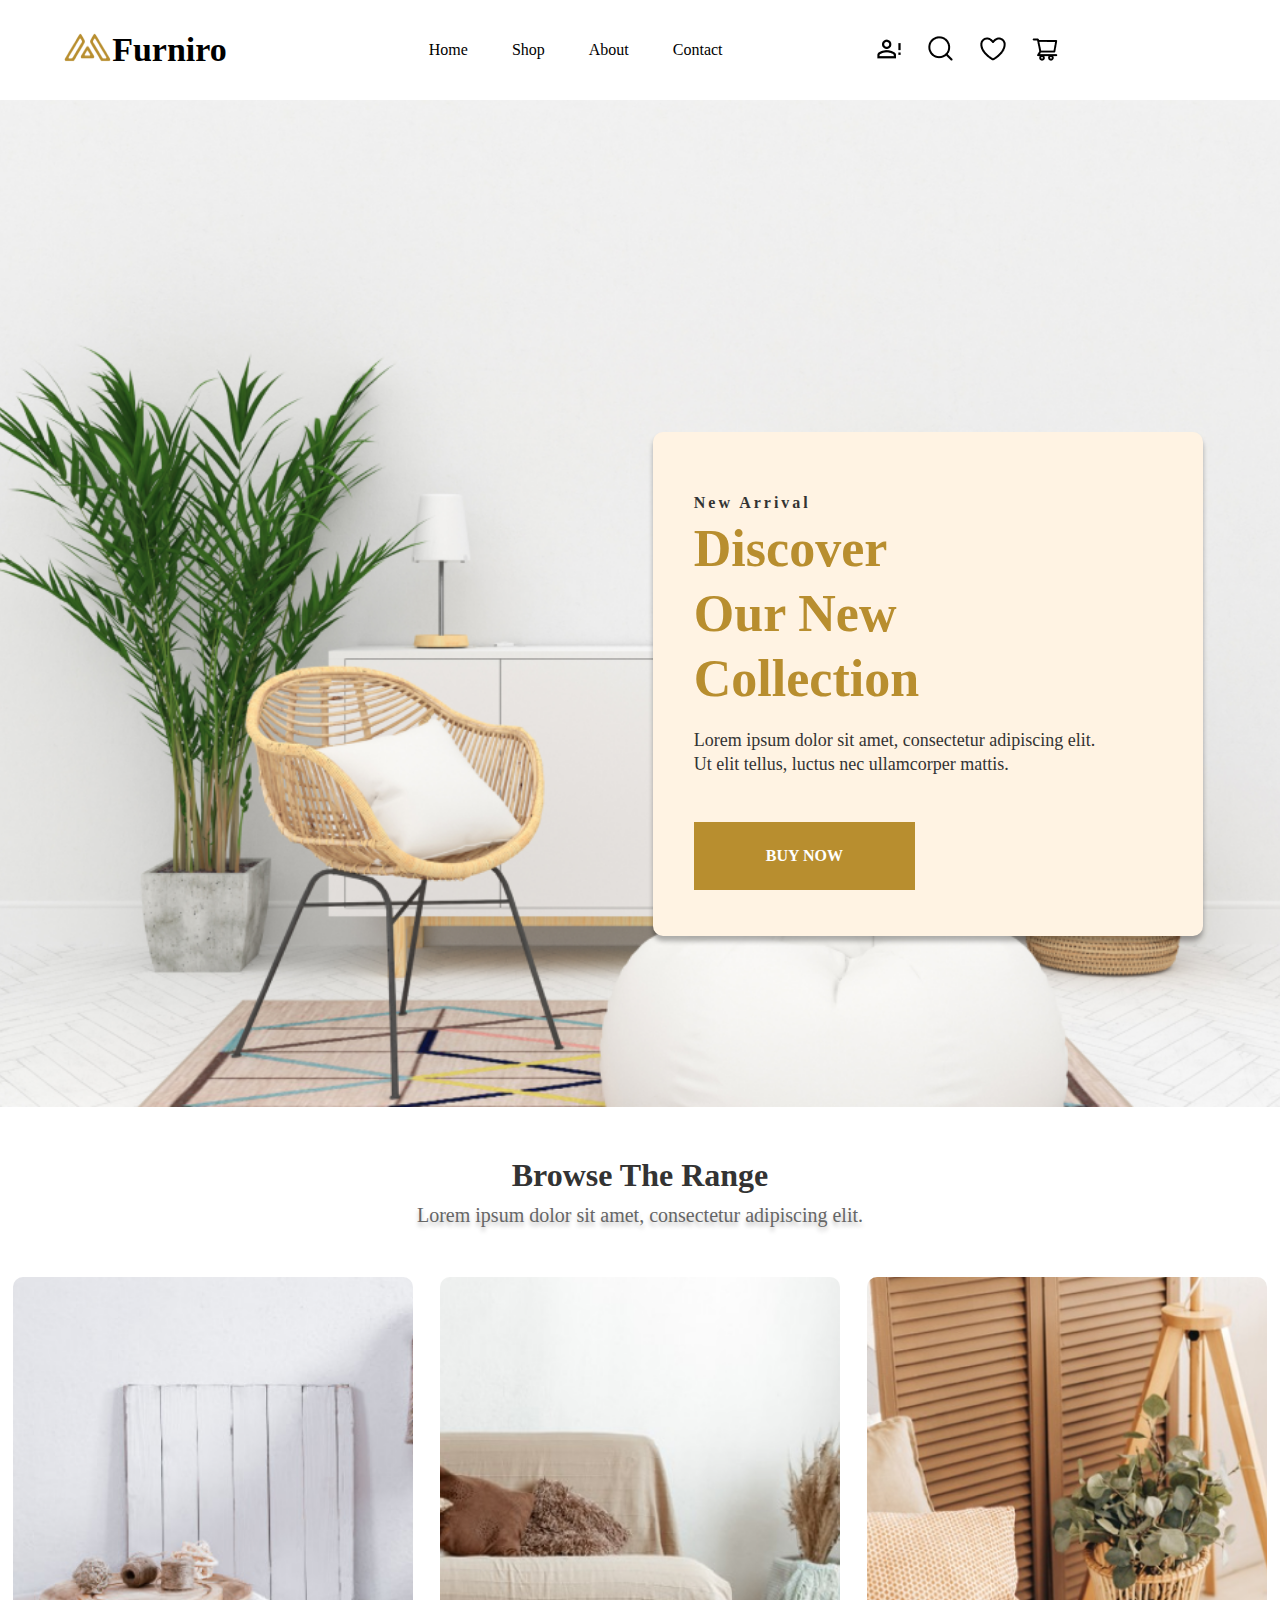
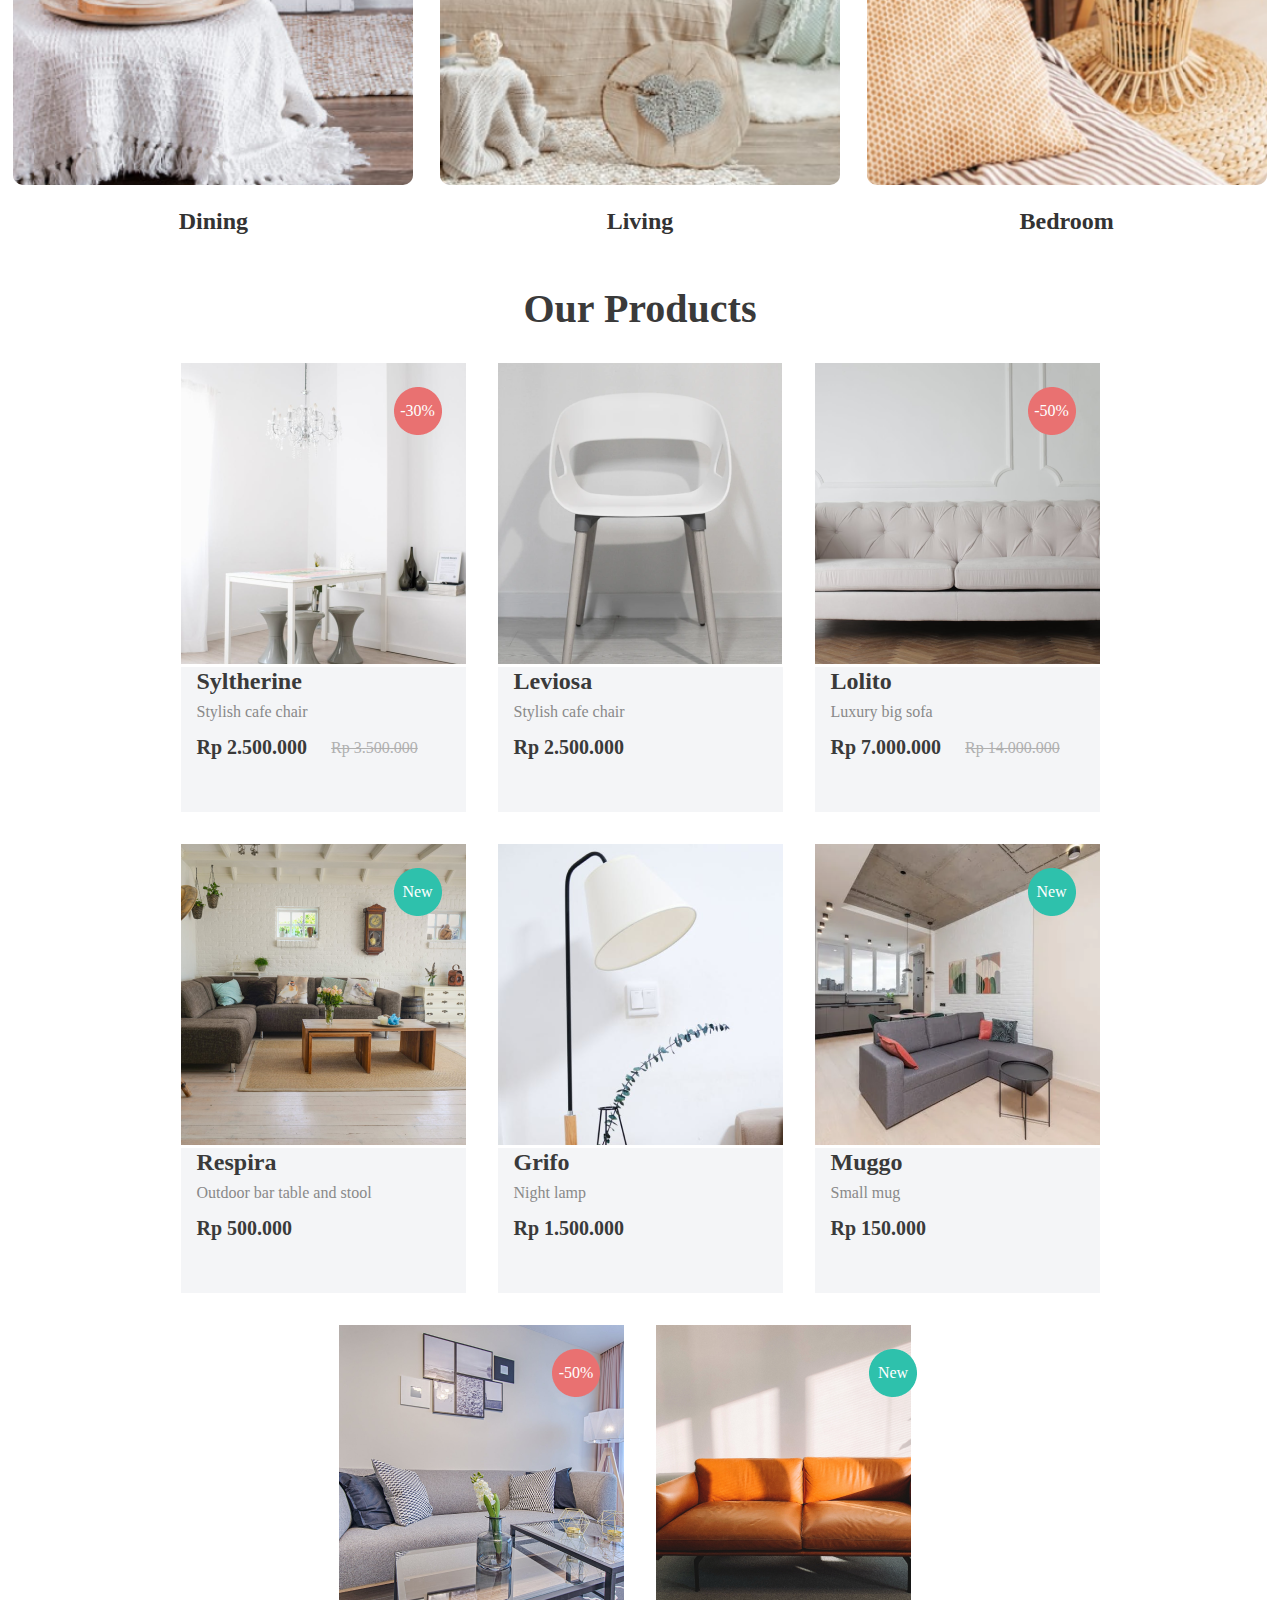
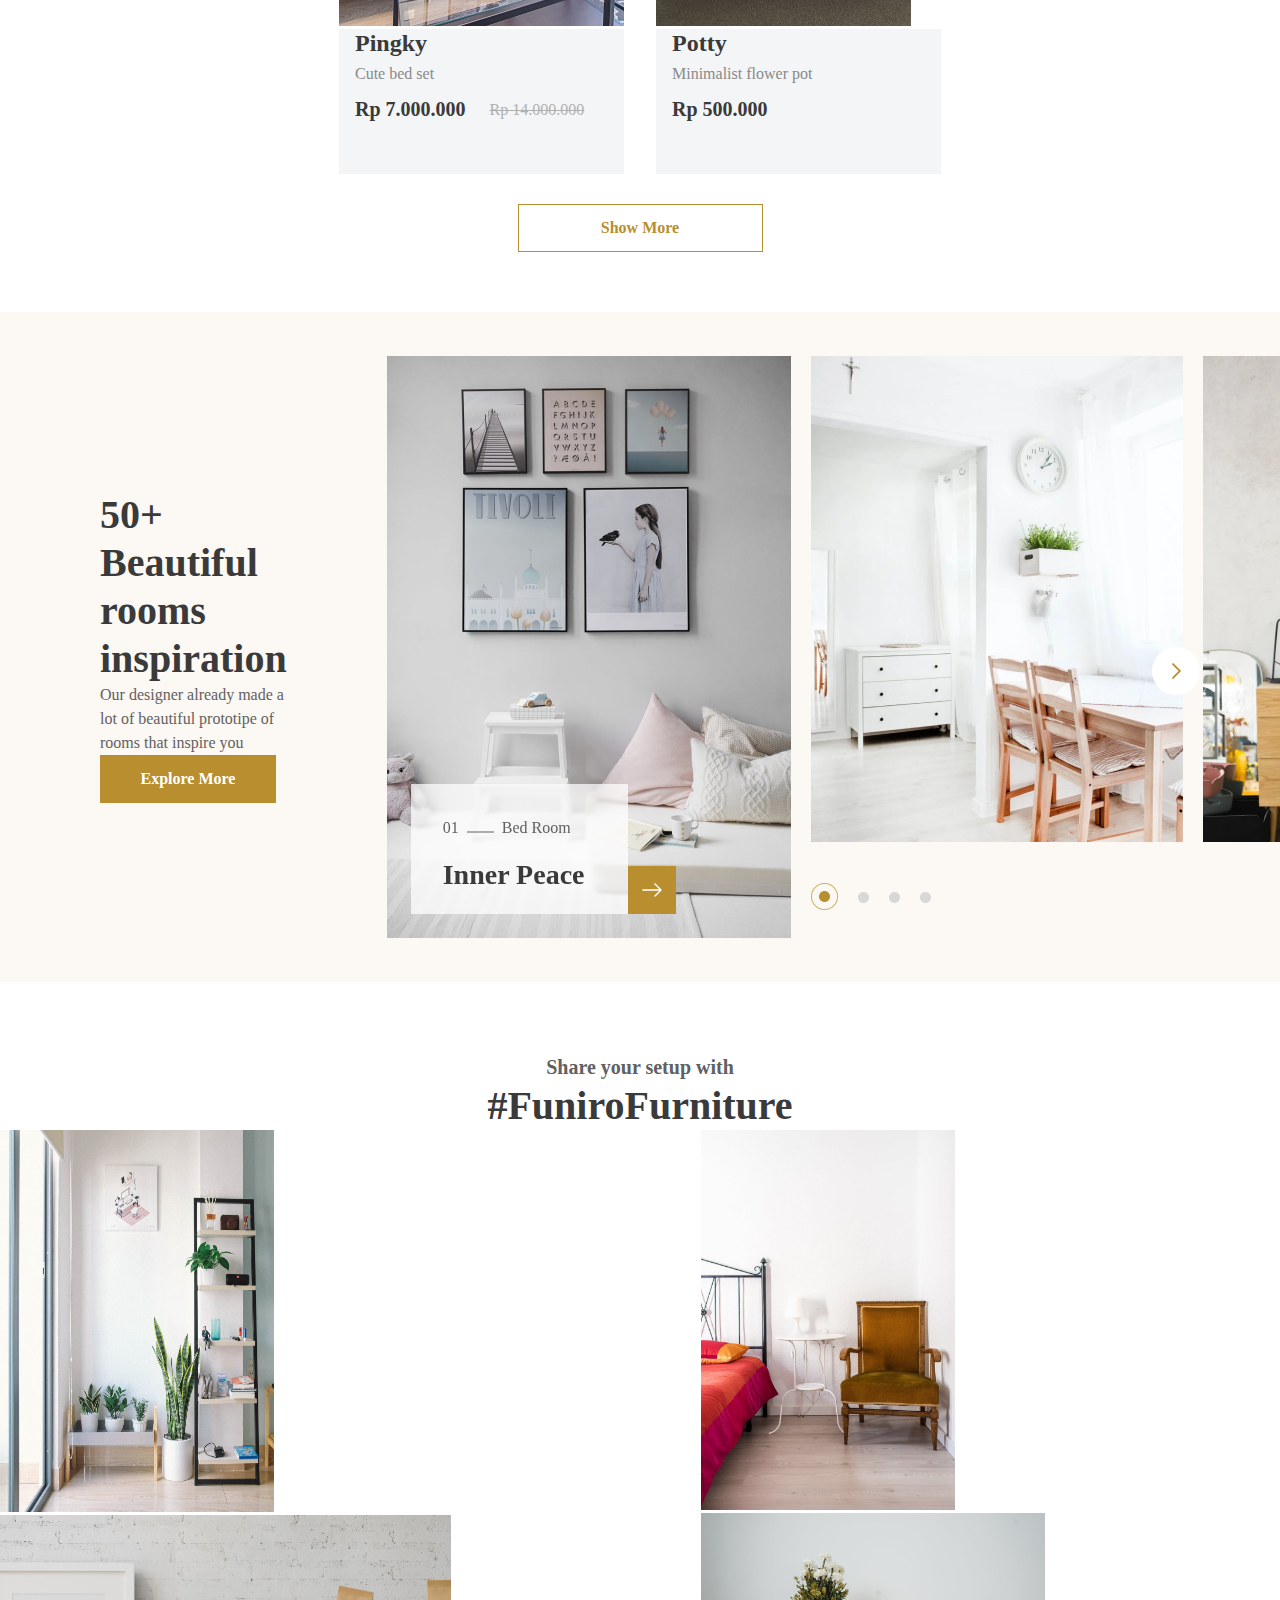
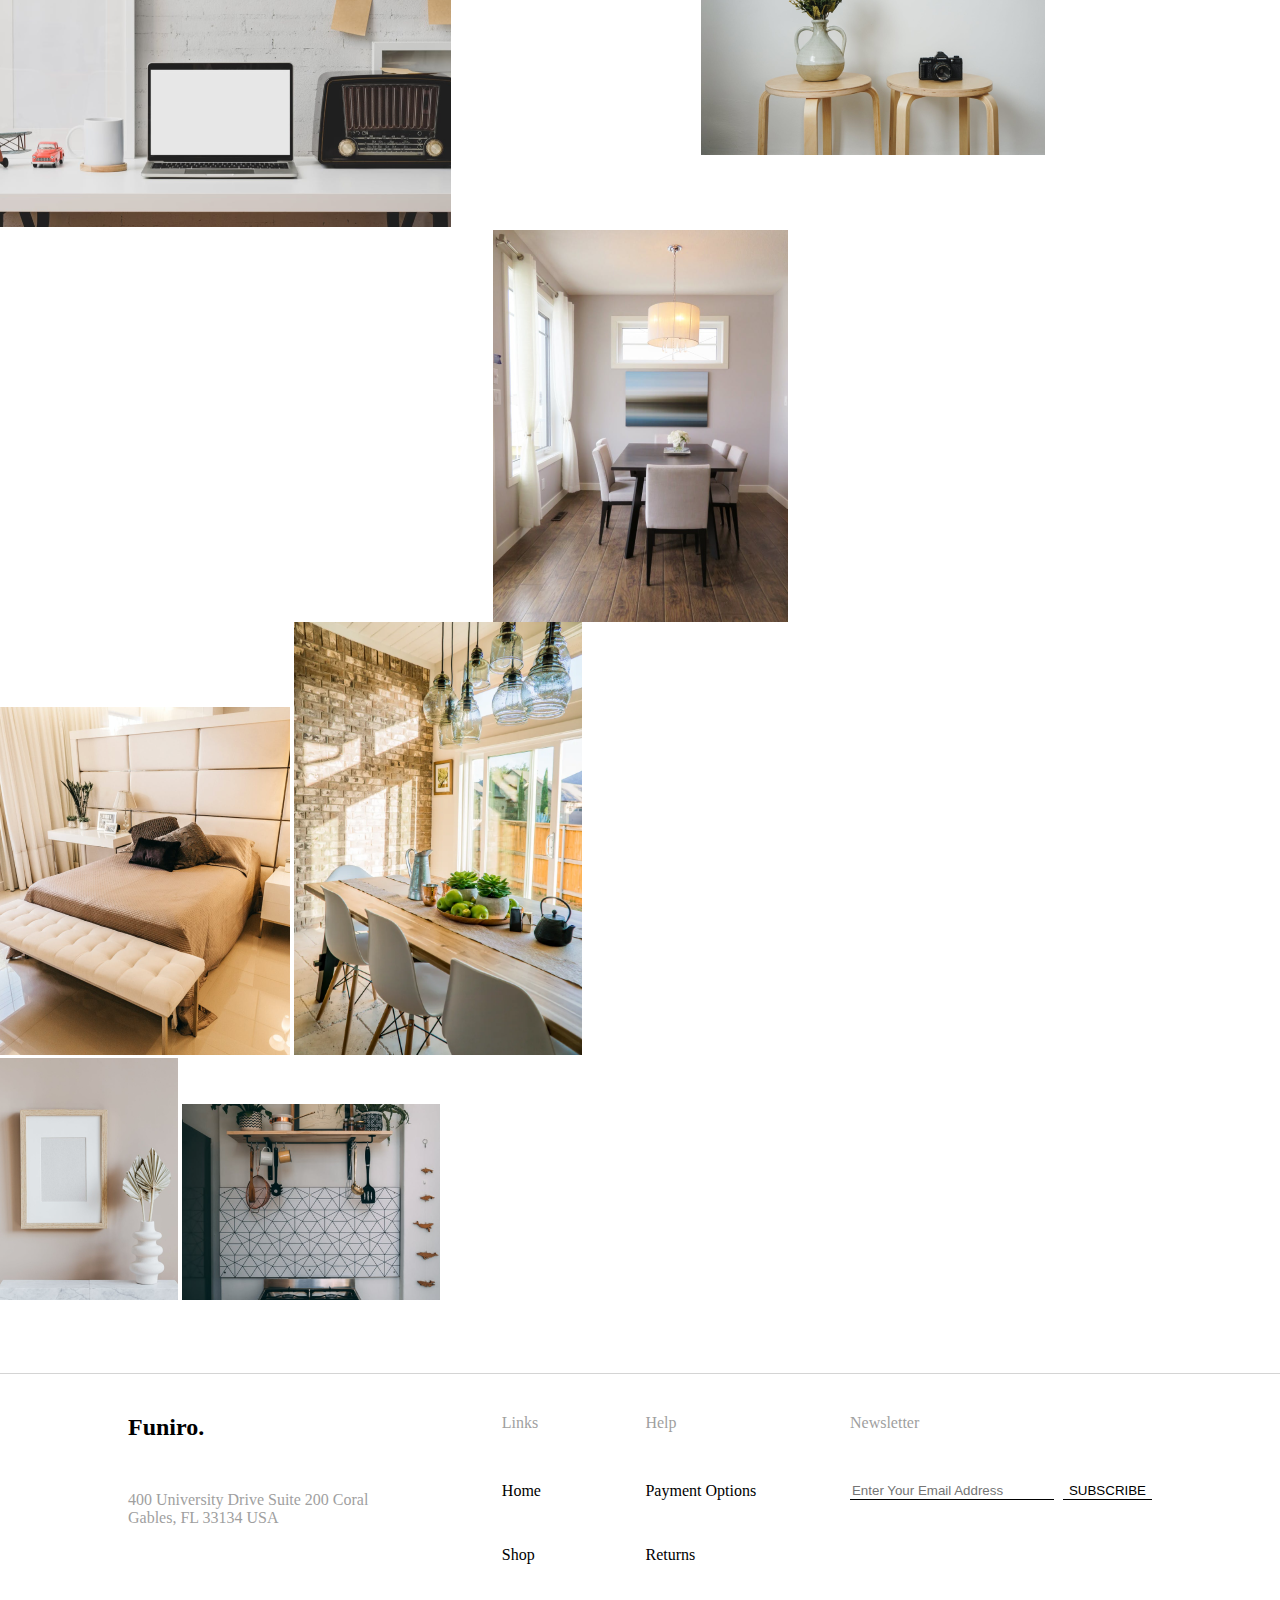
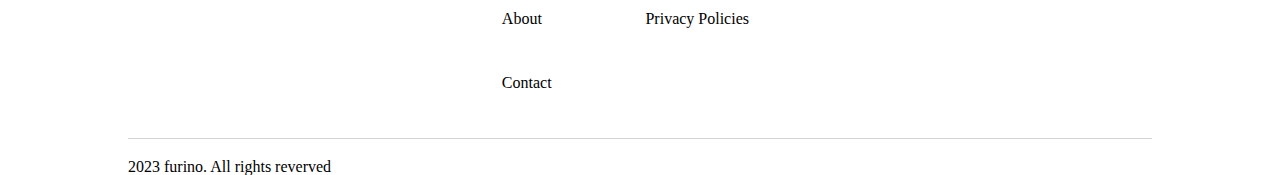
==== index.html @ 3e18e07a "first commit" ====
<!DOCTYPE html>
<html lang="en">
<head>
    <meta charset="UTF-8">
    <meta name="viewport" content="width=device-width, initial-scale=1.0">
    <link rel="stylesheet" href="reset.css">
    <link rel="stylesheet" href="styles.css">
    <title>Site</title>
</head>
<body>
    <div class="wrap body__wrpae">
        <header class="header header_size header_color">
            <div class="logo header__logo">
                <div class="logo__icon">
                    <img src="images/logo.png" alt="logo" class="logo__img">
                </div>
                <div class="logo__name">
                    Furniro
                </div>
            </div>
            <nav class="navigation header__navigation">
                <ul class="navigation__list">
                    <li class="navigation__item">
                        <a href="" class="navigation__link link_style a_link">
                            Home
                        </a>
                    </li>
                    <li class="navigation__item">
                        <a href="" class="navigation__link link_style a_link">
                            Shop
                        </a>
                    </li>
                    <li class="navigation__item">
                        <a href="" class="navigation__link link_style a_link">
                            About
                        </a>
                    </li>
                    <li class="navigation__item">
                        <a href="" class="navigation__link link_style a_link">
                            Contact
                        </a>
                    </li>
                </ul>
            </nav>
            <nav class="icons header__icons">
                <ul class="icons__list">
                    <li class="icons__item"><a href="" class="icons__link link_style">
                        <img src="images/icons_account.png" alt="" class="icons__img">
                    </a></li>
                    <li class="icons__item"><a href="" class="icons__link link_style">
                        <img src="images/icons_search.png" alt="" class="icons__img">
                    </a></li>
                    <li class="icons__item"><a href="" class="icons__link link_style">
                        <img src="images/icons_heart.png" alt="" class="icons__img">
                    </a></li>
                    <li class="icons__item"><a href="" class="icons__link link_style">
                        <img src="images/icons_cart.png" alt="Dining Room" class="icons__img">
                    </a></li>
                </ul>
            </nav>
        </header>
        <section class="collection">
            <div class="collection__back relative">
                <div class="collection__ahead absolute">
                    <p class="collection__paragraph paragraph-size-s">New Arrival</p>
                    <h1 class="collection__title title-size-l">Discover Our New Collection</h1>
                    <p class="collection__paragraph paragraph-size-m">Lorem ipsum dolor sit amet, consectetur adipiscing elit. Ut elit tellus, luctus nec ullamcorper mattis.</p>
                    <button class="collection__button button-size-l">BUY Now</button>
                </div>
            </div>
        </section>
        <section class="range">
            <h2 class="range__title">Browse The Range</h2>
            <h3 class="range__subtitle">Lorem ipsum dolor sit amet, consectetur adipiscing elit.</h3>
            <div class="range__image_gallery">
                <div class="range__gallery">
                    <a href="">
                      <img src="images/dining.png" alt="Dining Room" class="range__image">
                    </a>
                    <div class="gallery__desc">
                        <a href="" class="range__link link">Dining</a>
                    </div>
                </div>
                <div class="range__gallery">
                    <a href="">
                      <img src="images/living.png" alt="Living Room" class="range__image">
                    </a>
                    <div class="gallery__desc">
                        <a href="" class="range__link link">Living</a>
                    </div>
                </div>
                <div class="range__gallery">
                    <a href="">
                      <img src="images/bedroom.png" alt="Bedroom Room" class="range__image">
                    </a>
                    <div class="gallery__desc">
                        <a href="" class="range__link link">Bedroom</a>
                    </div>
                </div>
            </div>
        </section>
        <section class="products">
            <h2 class="products__theme">
                Our Products
            </h2>
            <div class="products__inner">
                <div class="products__gallery">
                    <div class="products__gallery_image">
                        <a href="">
                            <img src="images/syltherine_products.png" alt="Syltherine" class="products__image">
                        </a>
                        <div class="products__gallery_icon">
                            <div class="products__icon">
                                <img src="images/sales.png" alt="Sales" class="sales new">
                                <div class="sum_of_sale">-30%</div>
                            </div>
                        </div>
                    </div>
                    <div class="products__desc">
                        <a href="" class="products__link link">Syltherine</a>
                        <p class="products__name">Stylish cafe chair</p>
                        <div class="products__price-flex">
                            <p class="products__price_sale">Rp 2.500.000</p>
                            <p class="products__price_without_sale">Rp 3.500.000</p>
                        </div>
                    </div>
                </div>
                <div class="products__gallery">
                    <div class="products__gallery_image">
                        <a href="">
                            <img src="images/leviosa_products.png" alt="Leviosa" class="products__image">
                        </a>
                    </div>
                    <div class="products__desc">
                        <a href="" class="products__link link">Leviosa</a>
                        <p class="products__name">Stylish cafe chair</p>
                        <p class="products__price">Rp 2.500.000</p>
                    </div>
                </div>
                <div class="products__gallery">
                    <div class="products__gallery_image">
                        <a href="">
                            <img src="images/lolito_products.png" alt="Lolito" class="products__image">
                        </a>
                        <div class="products__gallery_icon">
                            <div class="products__icon">
                                <img src="images/sales.png" alt="Sales" class="sales new">
                                <div class="sum_of_sale">-50%</div>
                            </div>
                        </div>
                    </div>
                    <div class="products__desc">
                        <a href="" class="products__link link">Lolito</a>
                        <p class="products__name">Luxury big sofa</p>
                        <div class="products__price-flex">
                            <p class="products__price_sale">Rp 7.000.000</p>
                            <p class="products__price_without_sale">Rp 14.000.000</p>
                        </div>
                    </div>
                </div>
                <div class="products__gallery">
                    <div class="products__gallery_image">
                        <a href="">
                            <img src="images/respira_products.png" alt="Respira" class="products__image">
                        </a>
                        <div class="products__gallery_icon">
                            <div class="products__icon">
                                <img src="images/new_product.png" alt="New" class="sales new">
                                <div class="new_icon">New</div>
                            </div>
                        </div>
                    </div>
                    <div class="products__desc">
                        <a href="" class="products__link link">Respira</a>
                        <p class="products__name">Outdoor bar table and stool</p>
                        <p class="products__price">Rp 500.000</p>
                    </div>
                </div>
                <div class="products__gallery">
                    <div class="products__gallery_image">
                        <a href="">
                            <img src="images/grifo_products.png" alt="Grifo" class="products__image">
                        </a>
                    </div>
                    <div class="products__desc">
                        <a href="" class="products__link link">Grifo</a>
                        <p class="products__name">Night lamp</p>
                        <p class="products__price">Rp 1.500.000</p>
                    </div>
                </div>
                <div class="products__gallery">
                    <div class="products__gallery_image">
                        <a href="">
                            <img src="images/muggo_products.png" alt="Muggo" class="products__image">
                        </a>
                        <div class="products__gallery_icon">
                            <div class="products__icon">
                                <img src="images/new_product.png" alt="New" class="sales new">
                                <div class="new_icon">New</div>
                            </div>
                        </div>
                    </div>
                    <div class="products__desc">
                        <a href="" class="products__link link">Muggo</a>
                        <p class="products__name">Small mug</p>
                        <p class="products__price">Rp 150.000</p>
                    </div>
                </div>
                <div class="products__gallery">
                    <div class="products__gallery_image">
                        <a href="">
                            <img src="images/pingky_products.png" alt="Pingky" class="products__image">
                        </a>
                        <div class="products__gallery_icon">
                            <div class="products__icon">
                                <img src="images/sales.png" alt="Sales" class="sales new">
                                <div class="sum_of_sale">-50%</div>
                            </div>
                        </div>
                    </div>
                    <div class="products__desc">
                        <a href="" class="products__link link">Pingky</a>
                        <p class="products__name">Cute bed set</p>
                        <div class="products__price-flex">
                            <p class="products__price_sale">Rp 7.000.000</p>
                            <p class="products__price_without_sale">Rp 14.000.000</p>
                        </div>
                    </div>
                </div>
                <div class="products__gallery">
                    <div class="products__gallery_image">
                        <a href="">
                            <img src="images/potty_products.png" alt="Potty" class="products__image">
                        </a>
                        <div class="products__gallery_icon">
                            <div class="products__icon">
                                <img src="images/new_product.png" alt="New" class="sales new">
                                <div class="new_icon">New</div>
                            </div>
                        </div>
                    </div>
                    <div class="products__desc">
                        <a href="" class="products__link link">Potty</a>
                        <p class="products__name">Minimalist flower pot</p>
                        <p class="products__price">Rp 500.000</p>
                    </div>
                </div>
            </div>
            <div class="products__item">
                <button class="products__button button">Show More</button>
            </div>
        </section>
        <section class="photo">
            <div class="photo__desc">
                <h2 class="photo__theme theme">
                    50+ Beautiful rooms inspiration
                </h2>
                <p class="photo__paragraph">
                    Our designer already made a lot of beautiful prototipe of rooms that inspire you
                </p>
                <button class="photo__botton">Explore More</button>
            </div>
            <div class="photo__gallery">
                <div class="photo__slider">
                    <div class="photo__active">
                        <img src="images/room_1.png" alt="Bedroom" class="active_image">
                        <div class="photo__inform">
                            <div class="inform__text">
                                <div class="text__item">01</div>
                                <div class="text__item">
                                    <img src="images/vector.png" alt="vector" class="vector">
                                </div>
                                <div class="text__item">Bed Room</div>
                            </div>
                            <p class="photo__text">Inner Peace</p>
                        </div>
                        <button class="button__next_item">
                            <img src="images/arrow.png" alt="arrow">
                        </button>
                    </div>
                    <div class="photo-flex">
                        <div class="photo__images">
                            <div class="photo__not_active not_active_1">
                                <img src="images/room_2.png" alt="Kitchen" class="photo__img img_2">
                            </div>
                            <div class="photo__not_active not_active_2">
                                <img src="images/room_3.png" alt="Room" class="photo__img img_3">
                            </div>
                        </div>
                        <div class="photo__mark">
                            <ul class="ul_mark_item">
                                <li class="mark__item">
                                    <img src="images/active_mark.png" alt="active mark" class="active_mark">
                                </li>
                                <li class="mark__item disable-mark">
                                    <img src="images/not_active_mark.png" alt="not active mark" class="not_active_mark">
                                </li>
                                <li class="mark__item disable-mark">
                                    <img src="images/not_active_mark.png" alt="not active mark" class="not_active_mark mark_2">
                                </li>
                                <li class="mark__item disable-mark">
                                    <img src="images/not_active_mark.png" alt="not active mark" class="not_active_mark mark_3">
                                </li>
                            </ul>
                        </div>
                    </div> 
                </div>
                <div class="switcher">
                    <button class="button__switch">
                        <div class="ellipse__switch">
                            <img src="images/right_button.png" alt="right button switch" class="switch">
                        </div>
                    </button>
                </div>
            </div>
        </section>
        <section class="furniture">
            <p class="furniture__paragraph">Share  
                 your setup with</p>
            <h2 class="furniture__theme">#FuniroFurniture</h2>
            <div class="furniture__flex">
                <div class="flex_col1">
                    <div class="flex_col1_ro1">
                        <img src="images/furniture_room.png" alt="room" class="furniture_room furniture_image">
                        <img src="images/furniture_table.png" alt="table" class="furniture_table furniture_image">
                    </div>
                    <div class="flex_col1_row2">
                        <img src="images/furniture_chear.png" alt="chear" class="furniture_chear furniture_image">
                        <img src="images/furniture_vase.png" alt="vase" class="furniture_vase furniture_image">
                    </div>
                </div>
                <img src="images/furniture_diningroom.png" alt="dining room" class="furniture_diningroom furniture_image">
                <div class="flex_col3">
                    <div class="flex_col3_row1">
                        <img src="images/furniture_bedroom.png" alt="bedroom" class="furniture_bedroom furniture_image">
                        <img src="images/furniture_eatery.png" alt="eatery" class="furniture_eatery furniture_image">
                    </div>
                    <div class="flex_col3_row2">
                        <img src="images/furniture_picture.png" alt="picture" class="furniture_picture furniture_image">
                        <img src="images/furniture_kitchen.png" alt="kitchen" class="furniture_kitchen furniture_image">
                    </div>
                </div>
            </div>
        </section>
        <footer class="footer">
            <div class="footer_menu">
                <div class="footer__menu_links">
                    <div class="footer__theme">Funiro.</div>
                    <div class="footer__subtheme">
                        400 University Drive Suite 200 Coral Gables, FL 33134 USA
                    </div>
                </div>
                <div class="footer__links">
                    <div class="menu__theme">Links</div>
                    <div class="footer__menu__links">
                        <ul class="menu__links">
                            <li class="footer__link"><a href="" class="a_link">
                                Home
                            </a></li>
                            <li class="footer__link"><a href="" class="a_link">
                               Shop 
                            </a></li>
                            <li class="footer__link"><a href="" class="a_link">
                               About 
                            </a></li>
                            <li class="footer__link"><a href="" class="a_link">
                                Contact
                            </a></li>
                        </ul>
                    </div>
                </div>
                <div class="footer__links">
                    <div class="menu__theme">Help</div>
                    <div class="footer__menu__links">
                        <ul class="menu__links">
                            <li class="footer__link"><a href="" class="a_link">
                                Payment Options
                            </a></li>
                            <li class="footer__link"><a href="" class="a_link">
                                Returns
                            </a></li>
                            <li class="footer__link"><a href="" class="a_link">
                                Privacy Policies
                            </a></li>
                        </ul>
                    </div>
                </div>
                <div class="footer__links">
                    <div class="menu__theme">Newsletter</div>
                    <form class="footer__form">
                        <input type="text" placeholder="Enter Your Email Address" name="email" class="form__input">
                        <button class="form__button">SUBSCRIBE</button>
                    </form>
                </div>
            </div>
            <div class="footer__text">
                2023 furino. All rights reverved
            </div>
        </footer>
    </div>
</body>
</html>
---- styles.css ----
:root {
    --white: #FFFFFF;
    --black: #000000;
    --beige: #FFF3E3;
    --mustard-yellow: #B88E2F;
    --dark-grey: #333333;
    --grey: #666;
    --grey-asphalt: #3A3A3A;
    --grey-cloud: #898989;
    --grey-last-prise: #B0B0B0;
    --light-grey: #F4F5F7;
    --grey-background-photo: #FCF8F3;
    --grey-photo-paragraph: #616161;
    --black-opacity: rgba(0, 0, 0, 0.3);
    --grey-footer: rgba(0, 0, 0, 0.17);
    --footer-text: #9F9F9F;
}

.link {
    text-decoration: none;
}

.header_size {
    width: 100%;
    height: 100px;
}

.header_color {
    background-color: var(--white);
    color: var(--black);
}

.header {
    display: flex;
    justify-content: space-around;
    align-items: center;
}

.header__logo, .header__navigation, .header__icons {
    width: 33%;
    display: flex;
    box-sizing: border-box;
}

.header__logo {
    padding: 0 0 0 60px;
}

.navigation__item {
    padding: 0 90px 0 0;
}

.icons__item {
    padding: 0 0 0 50px;
}

.navigation__item, .icons__item, .mark__item {
    display: inline;
}

.logo__img {
    width: 50px;
    height: 32px;
}

.logo__name {
    color: var(--black);
    font-family: Montserrat;
    font-size: 34px;
    font-style: normal;
    font-weight: 700;
    line-height: normal;
}

.link_style {
    text-decoration: none;
}

.collection__back {
    background: var(--white) url("images/scandinavian_interior.png") no-repeat center;
    width: 100%;
    height: 1007px;
    background-size: cover;
    position: relative;
}

.collection__ahead {
    position: absolute;
    background-color: var(--beige);
    width: 43%;
    height: 50%;
    border-radius: 10px;
    top: 33%;
    right: 6%;
    box-shadow: 0 5px 5px 0 var(--black-opacity);
    box-sizing: border-box;
    padding: 62px 0 0 41px;
}

.collection__paragraph {
    color: var(--dark-grey);
    font-family: Poppins;
    font-style: normal;
}

.paragraph-size-s {
    font-size: 16px;
    font-weight: 600;
    line-height: normal;
    letter-spacing: 3px;
    padding: 0 0 4px 0;
}

.paragraph-size-m {
    font-size: 18px;
    font-weight: 500;
    line-height: 24px;
    padding: 17px 0 46px 0;
    max-width: 80%;
}

.title-size-l {
    color: var(--mustard-yellow);
    font-family: Poppins;
    font-size: 52px;
    font-style: normal;
    font-weight: 700;
    line-height: 65px;
    max-width: 50%;
}

.button-size-l {
    background: var(--mustard-yellow);
    padding: 25px 72px;
    gap: 10px;
    color: var(--white);
    font-family: Poppins;
    font-size: 16px;
    font-style: normal;
    font-weight: 700;
    line-height: normal;
    text-transform: uppercase;
    border: none;
}

.range {
    margin: 50px 0 0 0;
}

.range__title {
    color: var(--dark-grey);
    font-family: Poppins;
    font-size: 32px;
    font-style: normal;
    font-weight: 700;
    line-height: normal;
    text-align: center;
}

.range__subtitle {
    color: var(--grey);
    text-align: center;
    text-shadow: 0px 4px 4px rgba(0, 0, 0, 0.25);
    -webkit-text-stroke-width: 1;
    -webkit-text-stroke-color: var(--black);
    font-family: Poppins;
    font-size: 20px;
    font-style: normal;
    font-weight: 400;
    line-height: normal;
    margin: 10px 0 50px 0;
}

.range__image_gallery {
    display: flex;
    justify-content: space-around;
    max-width: 80%;
    margin: auto;
}

.range__gallery {
    width: 400px;
}

.range__image {
    width: 100%;
    height: 508px;
    border-radius: 10px;

}

.gallery__desc {
    text-align: center;
    padding: 20px 0 0 0;
}

.range__link {
    color: var(--Font-Color, #333);
    font-family: Poppins;
    font-size: 24px;
    font-style: normal;
    font-weight: 600;
    line-height: normal;
}

.products {
    margin: 50px 0 60px 0;
}

.products__inner {
    max-width: 80%;
    display: flex;
    flex-wrap: wrap;
    justify-content: center;
    gap: 32px;
    margin: auto;
}

.products__theme {
    color: var(--grey-asphalt);
    text-align: center;
    font-family: Poppins;
    font-size: 40px;
    font-style: normal;
    font-weight: 700;
    line-height: 120%; 
    margin: 0 0 30px 0;
}

.products__gallery {
    width: 285px;
}

.products__desc {
    background-color: var(--light-grey);
    box-sizing: border-box;
}

.products__icon {
    position: relative;
    text-align: center;
    color: var(--white);
    width: 48px;
    height: 48px;
}

.new_icon, .sum_of_sale {
    position: absolute;
    inset: 12px 0 0 0;
    color: var(--white);
    font-family: Poppins;
    font-size: 16px;
    font-style: normal;
    font-weight: 500;
    line-height: 150%; 
}

.products__gallery_image {
    position: relative;
}

.products__gallery_icon {
    position: absolute;
    top: 24px;
    right: 24px;
}

.products__link {
    padding: 20px 0 0 16px;
    color: var(--grey-asphalt);
    font-family: Poppins;
    font-size: 24px;
    font-style: normal;
    font-weight: 600;
    line-height: 120%; 
}

.products__desc {
    height: 145px;
}

.products__name {
    padding: 4px 0 0 16px;
    color: var(--grey-cloud);
    font-family: Poppins;
    font-size: 16px;
    font-style: normal;
    font-weight: 500;
    line-height: 150%; 
}

.products__price-flex {
    padding: 8px 0 0 16px;
    display: flex;
    gap: 20px;
}

.products__price-flex, .products__price {
    padding: 8px 0 0 16px;
}

.products__price_sale, .products__price {
    color: var(--grey-asphalt);
    font-family: Poppins;
    font-size: 20px;
    font-style: normal;
    font-weight: 600;
    line-height: 150%;
}

.products__price_without_sale {
    color: var(--grey-last-prise);
    font-family: Poppins;
    font-size: 16px;
    font-style: normal;
    font-weight: 400;
    line-height: 150%; 
    text-decoration: line-through;
    padding: 4px;
}

.products__item {
    text-align: center;
}

.products__button {
    width: 245px;
    height: 48px;
    border: 1px solid var(--mustard-yellow);
    background: var(--white);
    color: var(--mustard-yellow);
    font-family: Poppins;
    font-size: 16px;
    font-style: normal;
    font-weight: 600;
    line-height: 150%;
    margin: 30px 0 0 0;
}

.photo {
    background: var(--grey-background-photo);
    position: relative;
}

.photo__switch {
    position: absolute;
}

.photo__theme {
    color: var(--grey-asphalt);
    font-family: Poppins;
    font-size: 40px;
    font-style: normal;
    font-weight: 700;
    line-height: 120%; 
}

.photo__paragraph {
    color: var(--grey-photo-paragraph);
    font-family: Poppins;
    font-size: 16px;
    font-style: normal;
    font-weight: 500;
    line-height: 150%; 
}

.photo__botton {
    width: 176px;
    height: 48px;
    background: var(--mustard-yellow);
    color: var(--Color-White, #FFF);
    border: none;
    font-family: Poppins;
    font-size: 16px;
    font-style: normal;
    font-weight: 600;
    line-height: 150%; 
}

.photo__active {
    position: relative;
}

.photo__inform {
    position: absolute;
    background: rgba(255, 255, 255, 0.72);
    backdrop-filter: blur(1.5px);
    top: 428px;
    left: 24px;
    width: 217px;
    height: 130px;
    box-sizing: border-box;
}

.inform__text {
    padding: 32px 0 0 32px;
    display: flex;
    gap: 8px;
}

.photo__text {
    padding: 18px 0 0 32px;
    color: var(--grey-asphalt);
    font-family: Poppins;
    font-size: 28px;
    font-style: normal;
    font-weight: 600;
    line-height: 120%;
}

.text__item {
    color: var(--Color-Gray-2, #616161);
    font-family: Poppins;
    font-size: 16px;
    font-style: normal;
    font-weight: 500;
    line-height: 150%;
}

.button__next_item {
    border: none;
    position: absolute;
    width: 48px;
    height: 48px;
    left: 241px;
    top: 510px;
    background: var(--mustard-yellow);
    display: flex;
    justify-content: center;
    align-items: center;
}

.photo {
    height: 670px;
    position: relative;
    display: flex;
}

.photo__desc {
    width: 45%;
    align-self: center;
    margin: 0 100px 0 100px;
}

.photo__slider {
    margin: 44px 0 44px 0;
    display: flex;
    gap: 20px;
}

.photo__active {
    width: 404px;
    height: 582px;
    flex-shrink: 0;
}

.photo__img {
    overflow: hidden;
    width: 372px;
    height: 486px;
}

.photo-flex {
    display: flex;
    flex-direction: column;
    gap: 30px;
}

.photo__images {
    overflow: hidden;
    display: flex;
    gap: 20px;
    height: 90%;
}

.photo__mark {
    justify-self: center;
    height: 10%;
}

.ul_mark_item {
    display: flex;
    gap: 20px;
}

.disable-mark {
    align-self: center;
}

.switcher {
    position: absolute;
    top: 50%;
    left: 90%;
}

.button__switch {
    border-radius: 50%;
    border: none;
    background-color: var(--white);
    display: flex;
    justify-content: center;
    align-items: center;
    width: 48px;
    height: 48px;
}

.button__switch:hover {
    background-color: var(--light-grey);
}

.ellipse__switch {
    width: 24px;
    height: 24px;
}

.furniture__paragraph {
    color: var(--grey-photo-paragraph);
    text-align: center;
    font-family: Poppins;
    font-size: 20px;
    font-style: normal;
    font-weight: 600;
    line-height: 150%;
}

.furniture__theme {
    color: var(--grey-asphalt);
    text-align: center;
    font-family: Poppins;
    font-size: 40px;
    font-style: normal;
    font-weight: 700;
    line-height: 120%;
}

.furniture__flex {
    display: flex;
    flex-direction: column;
    flex-wrap: wrap;
}

.flex_col1 {
    display: flex;
}

.furniture {
    margin: 70px 0 70px 0;
}

.furniture_room {
    width: 274px;
    height: 382px;
}

.furniture_table {
    width: 451px;
    height: 312px;
}

.furniture_diningroom {
    width: 295px;
    height: 392px;
    align-self: center;
}

.furniture_bedroom {
    width: 290px;
    height: 348px;
}

.furniture_eatery {
    height: 433px;
}

.furniture_vase {
    width: 344px;
    height: 242px;
}

.furniture_chear {
    height: 380px;
}

.footer {
    width: 100%;
    border-top: 1px solid var(--grey-footer);
    background: var(--white);
}

.footer__theme {
    color: var(--black);
    font-family: Poppins;
    font-size: 24px;
    font-style: normal;
    font-weight: 700;
    line-height: normal;
}

.footer__subtheme, .menu__theme {
    color: var(--footer-text);
    font-family: Poppins;
    font-size: 16px;
    font-style: normal;
    font-weight: 400;
    line-height: normal;
}

.footer__subtheme {
    max-width: 280px;
}

.footer__menu__links, .footer__subtheme, .footer__form {
    margin: 50px 0 0 0;
}

.footer__link {
    margin: 0 0 46px 0;
}

.a_link {
    text-decoration: none;
    color: var(--black);
    font-family: Poppins;
    font-size: 16px;
    font-style: normal;
    font-weight: 500;
    line-height: normal;
}

.menu__theme {
    font-weight: 500;
}

.footer__theme, .menu__theme {
    margin: 40px 0 0 0;
}

.footer_menu {
    margin: auto;
    max-width: 80%;
    display: flex;
    justify-content: space-between;
}

.footer__text {
    margin: auto;
    max-width: 80%;
    border-top: 1px solid var(--grey-footer);
    padding: 20px 0 0 0;
}

.form__input {
    border: none;
    border-bottom: 1px solid var(--black);
    width: 200px;
    margin: 0 5px 0 0;
}

.form__button {
    border: none;
    border-bottom: 1px solid var(--black);
    background-color: var(--white);
}

@media screen and (max-width: 1441px) {
    .navigation__item {
        padding: 0 40px 0 0;
    }
    .icons__item {
        padding: 0 0 0 20px;
    }
    .range__image_gallery {
        max-width: 100%;
    }
    .furniture_room, .furniture_table, .furniture_diningroom, .furniture_bedroom, .furniture_eatery, .furniture_chear, .furniture_vase, .furniture_picture, .furniture_kitchen  {
        position: static;
    }
}

@media screen and (max-width: 1024px) {
    .range__image_gallery {
        max-width: 100%;
    }
    .furniture_room, .furniture_table, .furniture_diningroom, .furniture_bedroom, .furniture_eatery, .furniture_chear, .furniture_vase, .furniture_picture, .furniture_kitchen  {
        position: static;
    }
    .img_2, .img_3 {
        width: 50px;
        object-fit: cover;
    }
    .collection__ahead {
        padding: 20px 0 0 20px;
    }
}

@media screen and (max-width: 768px) {
    .img_2, .img_3 {
        display: none;
    }
}
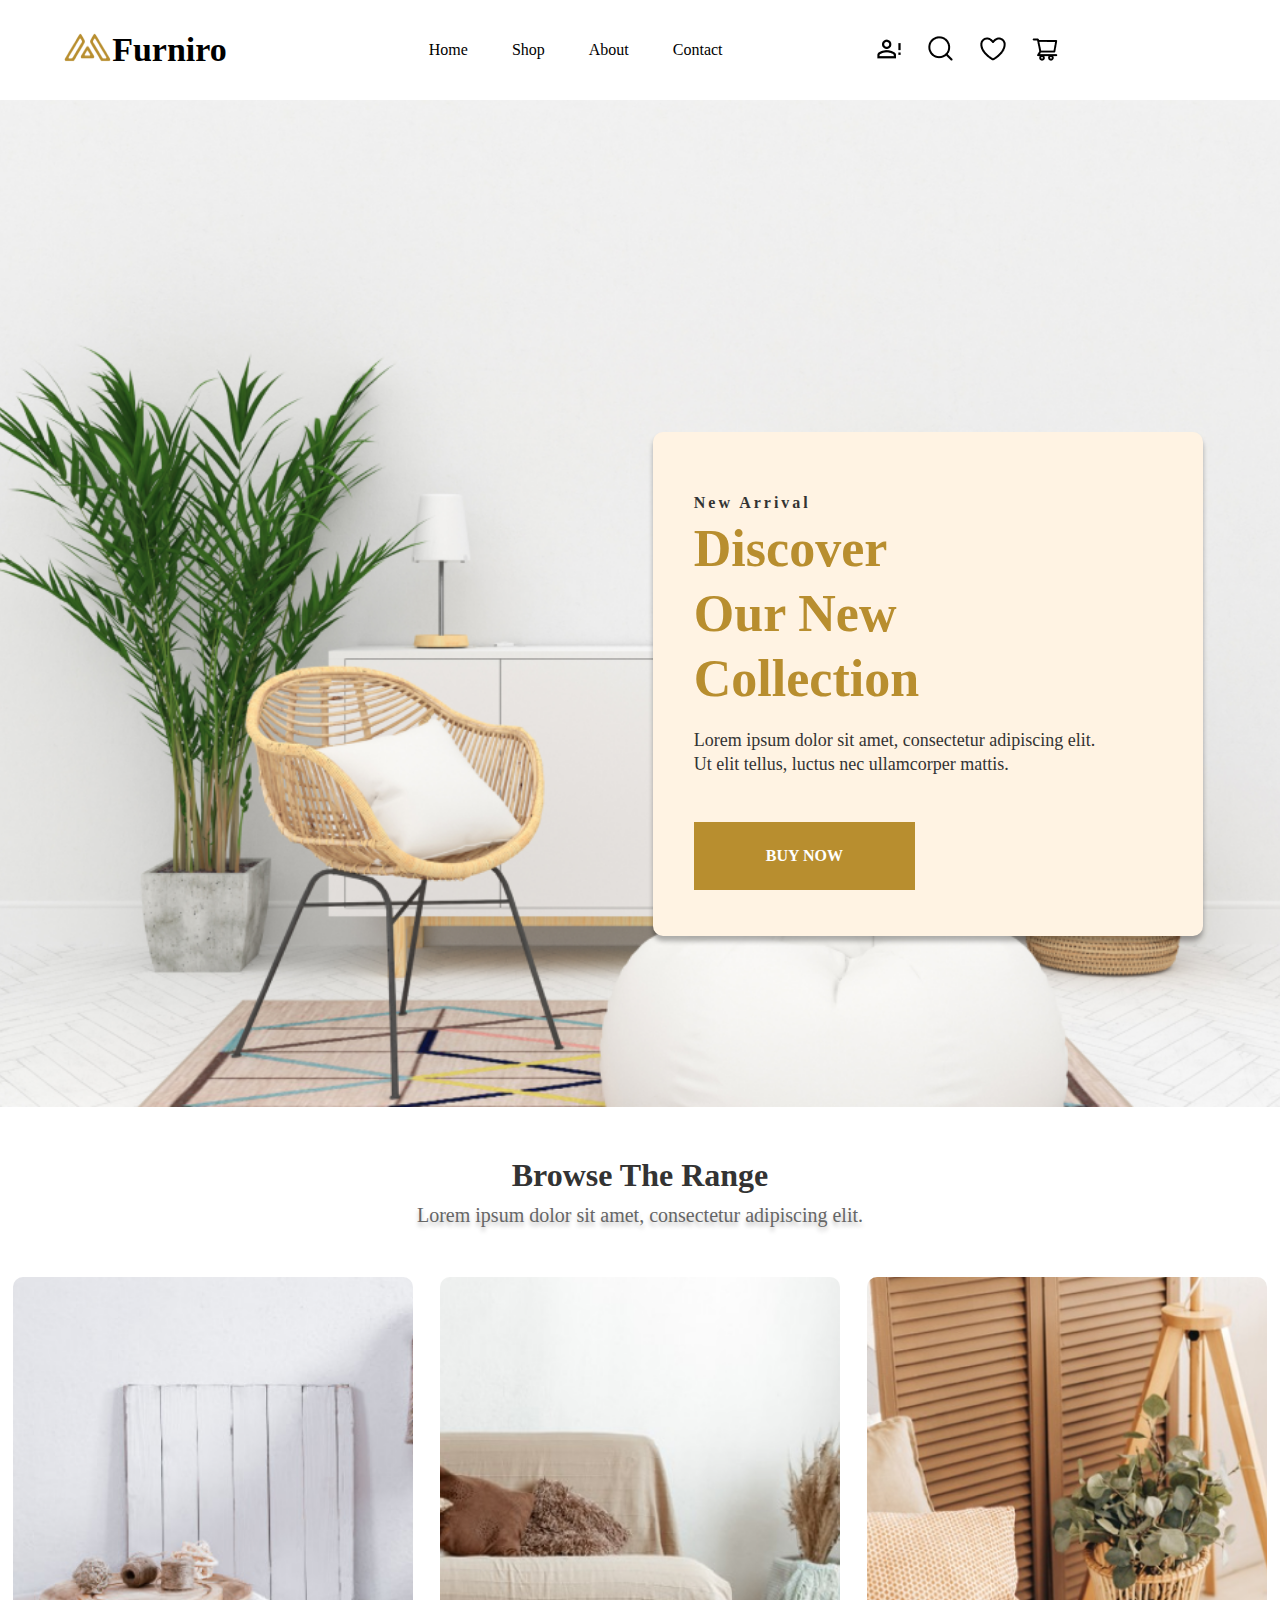
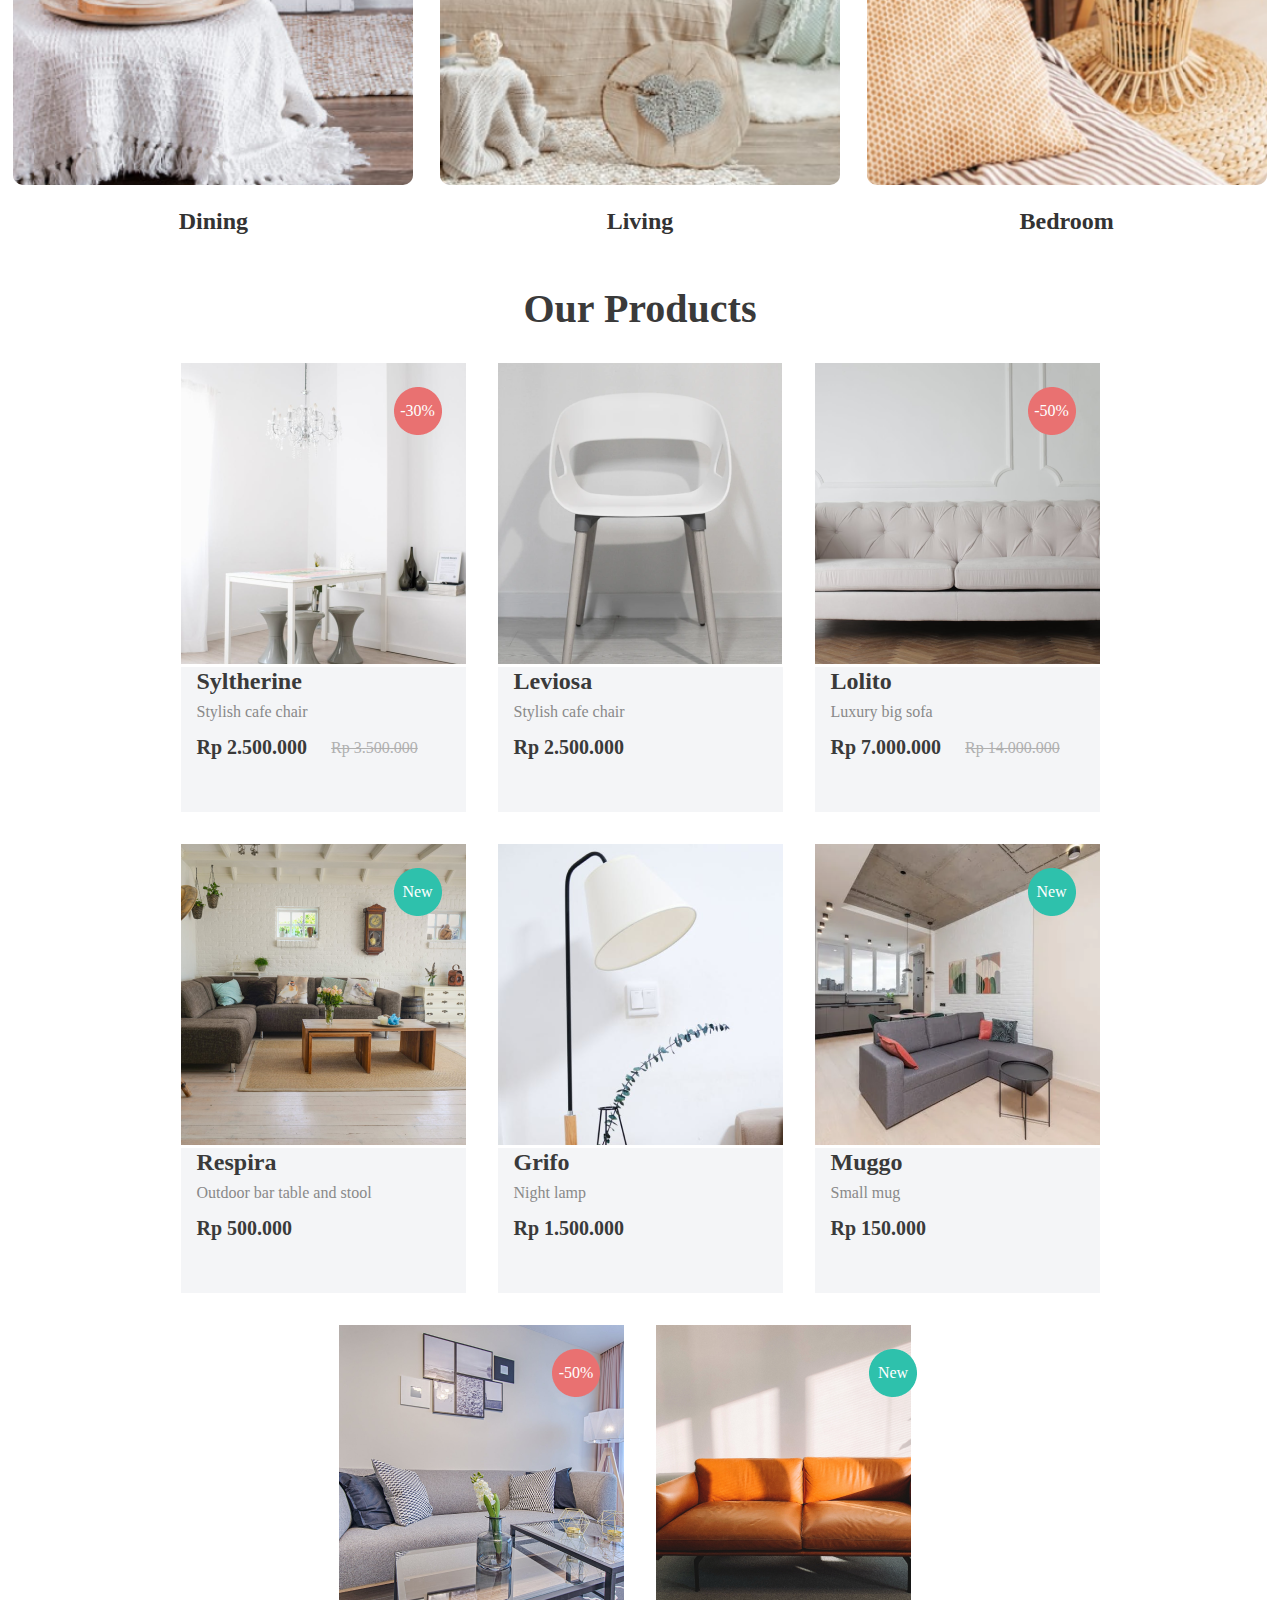
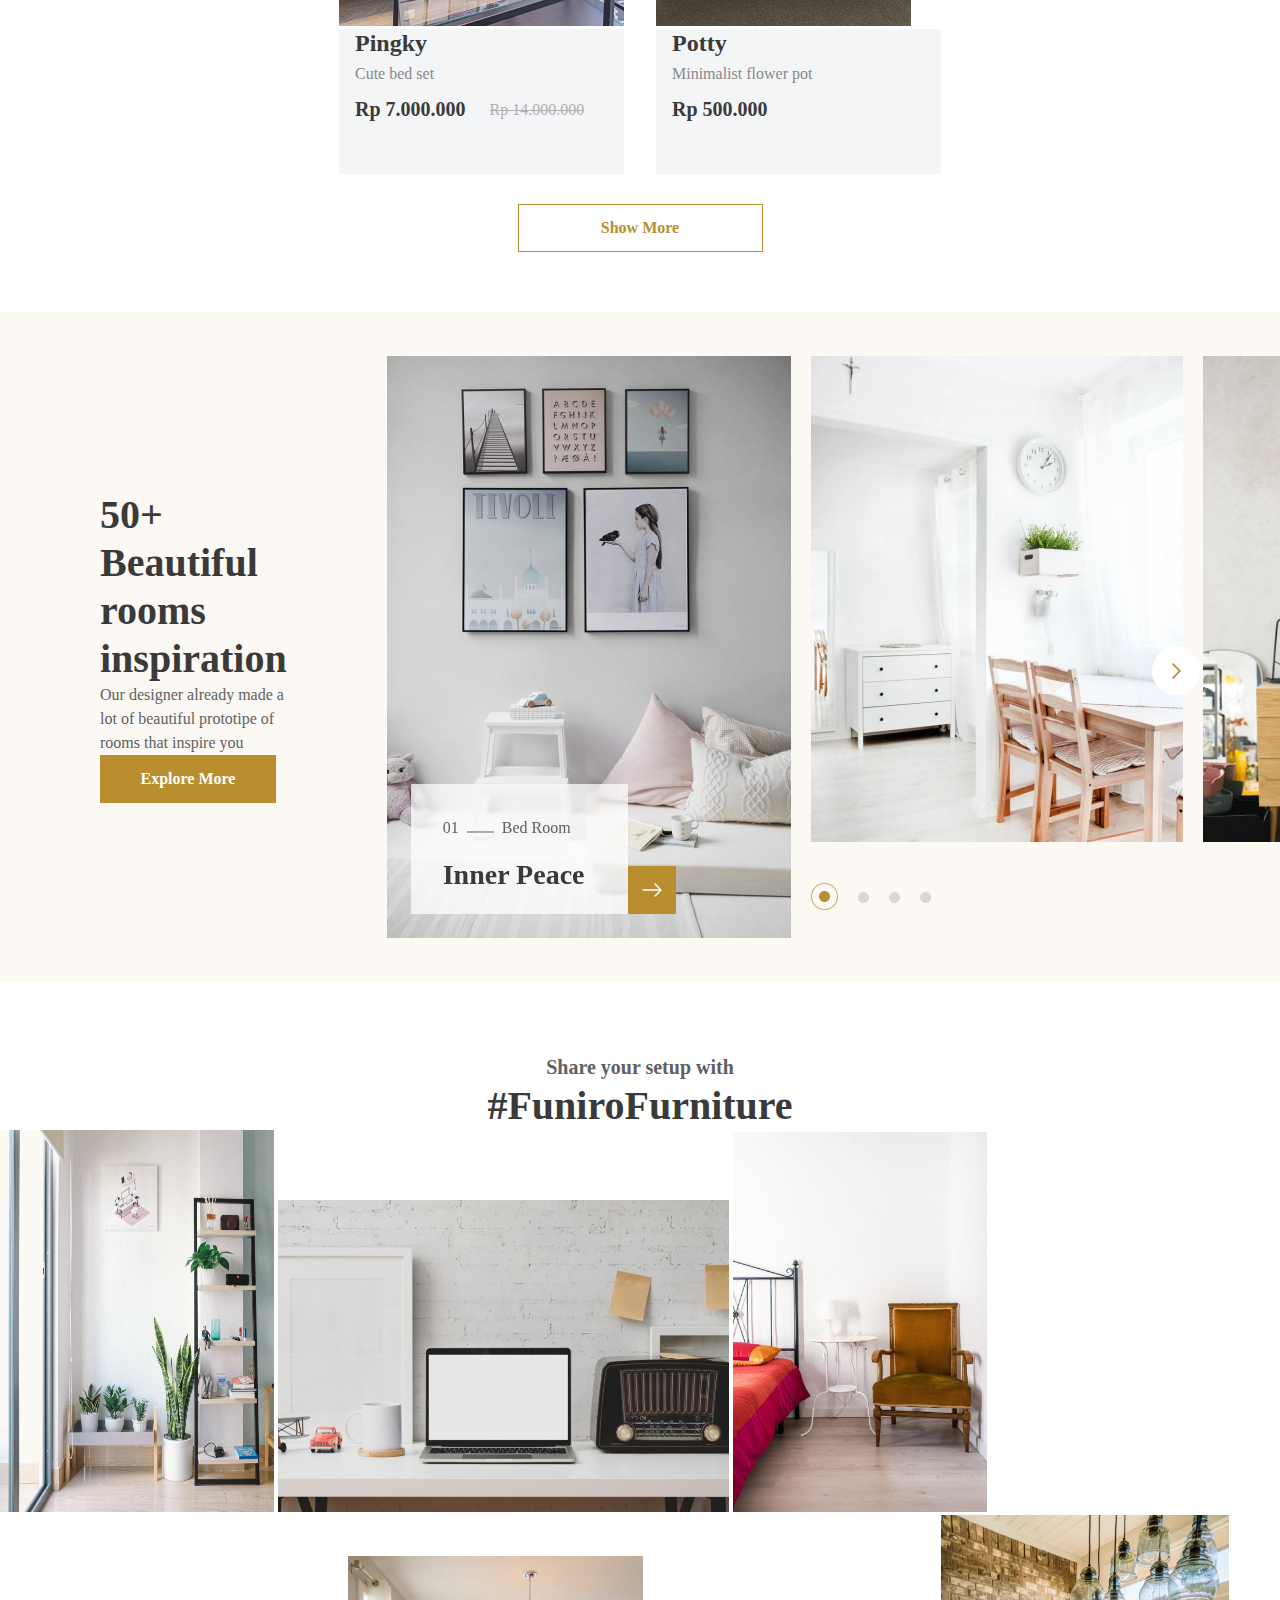
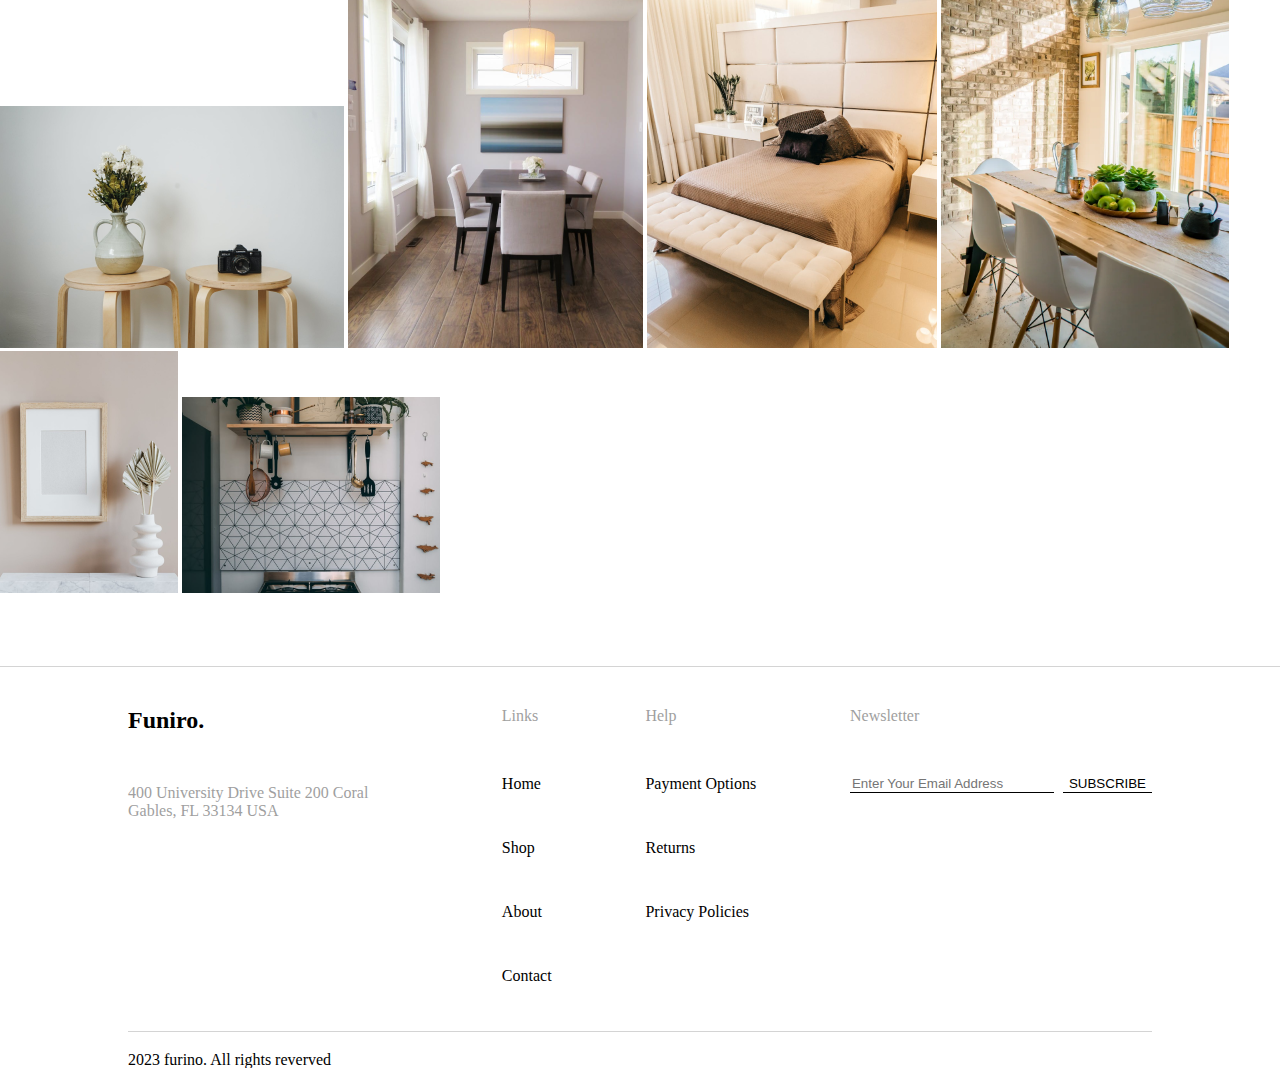
==== commit 51037ed4: "add grid to section furniture" ====
--- a/index.html
+++ b/index.html
@@ -318,28 +318,16 @@
             <p class="furniture__paragraph">Share  
                  your setup with</p>
             <h2 class="furniture__theme">#FuniroFurniture</h2>
-            <div class="furniture__flex">
-                <div class="flex_col1">
-                    <div class="flex_col1_ro1">
-                        <img src="images/furniture_room.png" alt="room" class="furniture_room furniture_image">
-                        <img src="images/furniture_table.png" alt="table" class="furniture_table furniture_image">
-                    </div>
-                    <div class="flex_col1_row2">
-                        <img src="images/furniture_chear.png" alt="chear" class="furniture_chear furniture_image">
-                        <img src="images/furniture_vase.png" alt="vase" class="furniture_vase furniture_image">
-                    </div>
-                </div>
+            <div class="furniture__grid">
+                <img src="images/furniture_room.png" alt="room" class="furniture_room furniture_image">
+                <img src="images/furniture_table.png" alt="table" class="furniture_table furniture_image">
+                <img src="images/furniture_chear.png" alt="chear" class="furniture_chear furniture_image">
+                <img src="images/furniture_vase.png" alt="vase" class="furniture_vase furniture_image">
                 <img src="images/furniture_diningroom.png" alt="dining room" class="furniture_diningroom furniture_image">
-                <div class="flex_col3">
-                    <div class="flex_col3_row1">
-                        <img src="images/furniture_bedroom.png" alt="bedroom" class="furniture_bedroom furniture_image">
-                        <img src="images/furniture_eatery.png" alt="eatery" class="furniture_eatery furniture_image">
-                    </div>
-                    <div class="flex_col3_row2">
-                        <img src="images/furniture_picture.png" alt="picture" class="furniture_picture furniture_image">
-                        <img src="images/furniture_kitchen.png" alt="kitchen" class="furniture_kitchen furniture_image">
-                    </div>
-                </div>
+                <img src="images/furniture_bedroom.png" alt="bedroom" class="furniture_bedroom furniture_image">
+                <img src="images/furniture_eatery.png" alt="eatery" class="furniture_eatery furniture_image">
+                <img src="images/furniture_picture.png" alt="picture" class="furniture_picture furniture_image">
+                <img src="images/furniture_kitchen.png" alt="kitchen" class="furniture_kitchen furniture_image">
             </div>
         </section>
         <footer class="footer">
@@ -399,4 +387,4 @@
         </footer>
     </div>
 </body>
-</html>+</html>
--- a/styles.css
+++ b/styles.css
@@ -14,6 +14,7 @@
     --black-opacity: rgba(0, 0, 0, 0.3);
     --grey-footer: rgba(0, 0, 0, 0.17);
     --footer-text: #9F9F9F;
+    --font-Poppins: Poppins;
 }
 
 .link {
@@ -697,4 +698,4 @@
     .img_2, .img_3 {
         display: none;
     }
-}+}
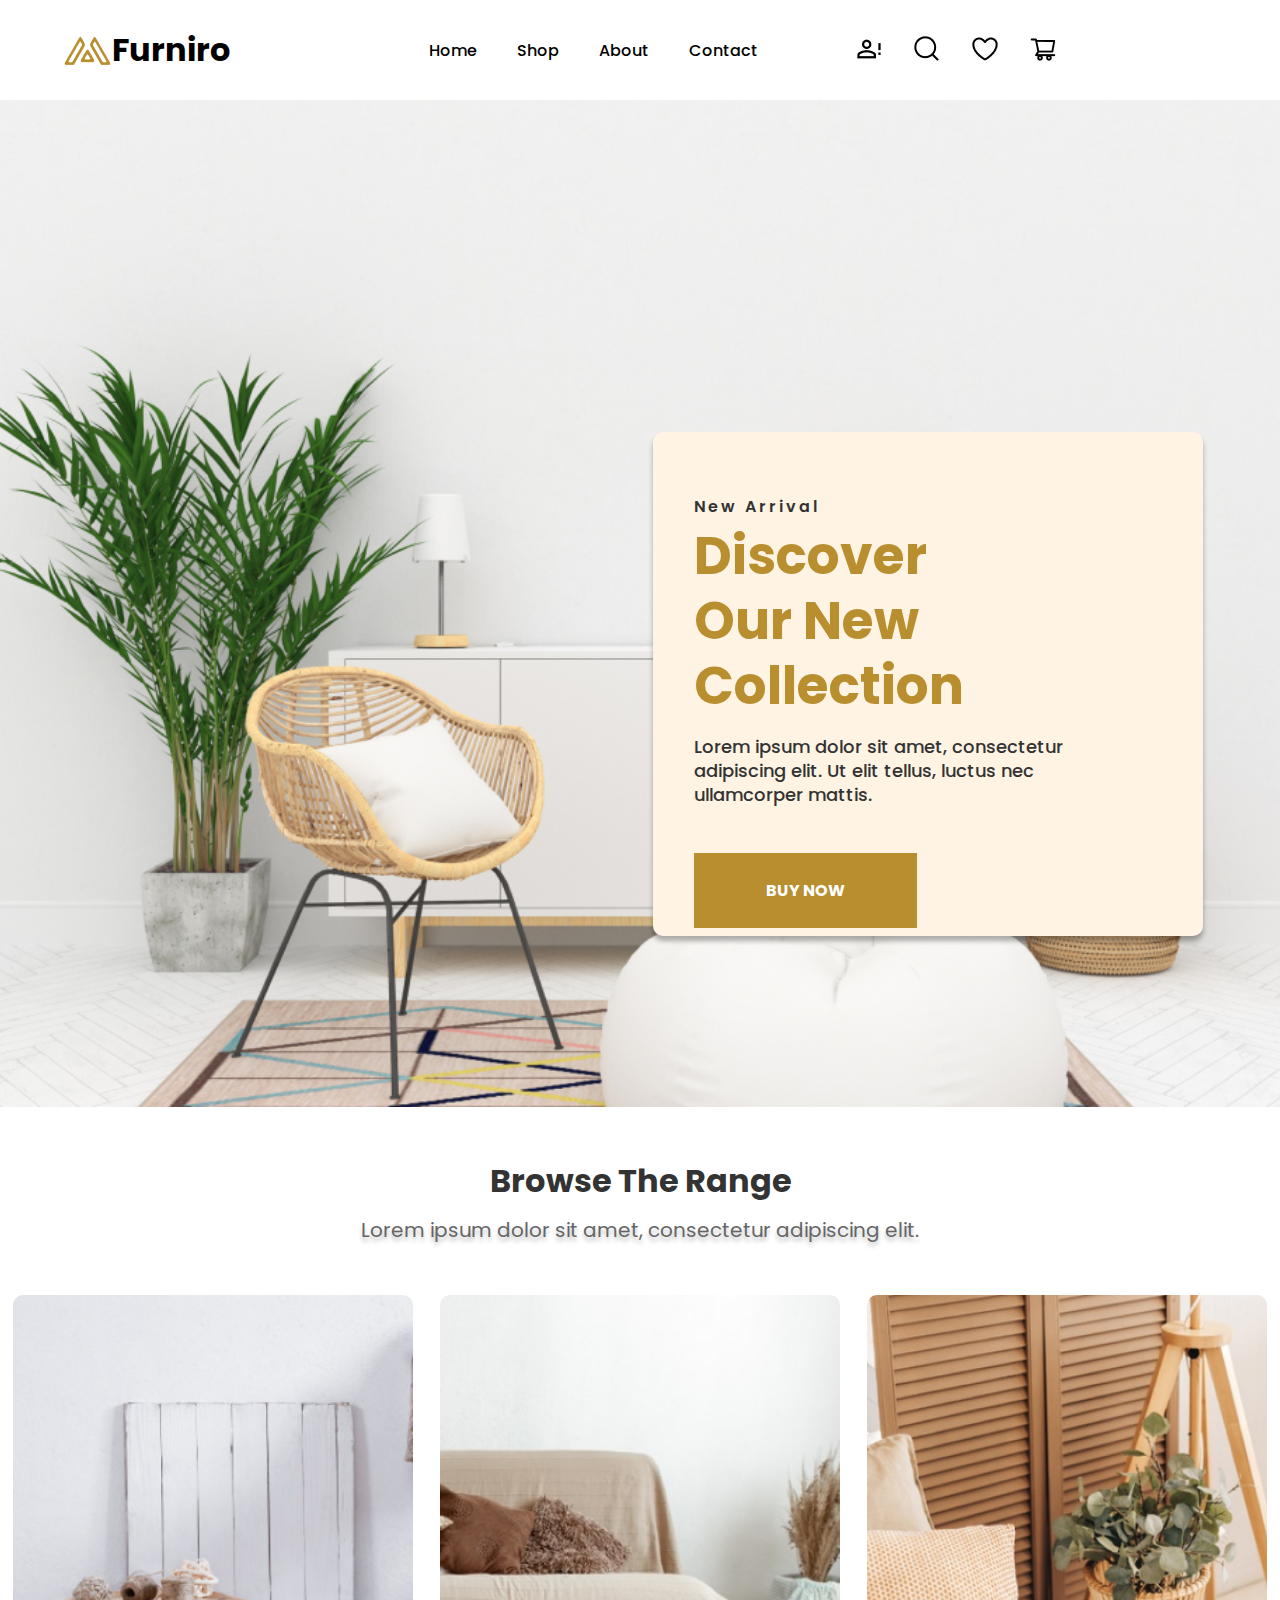
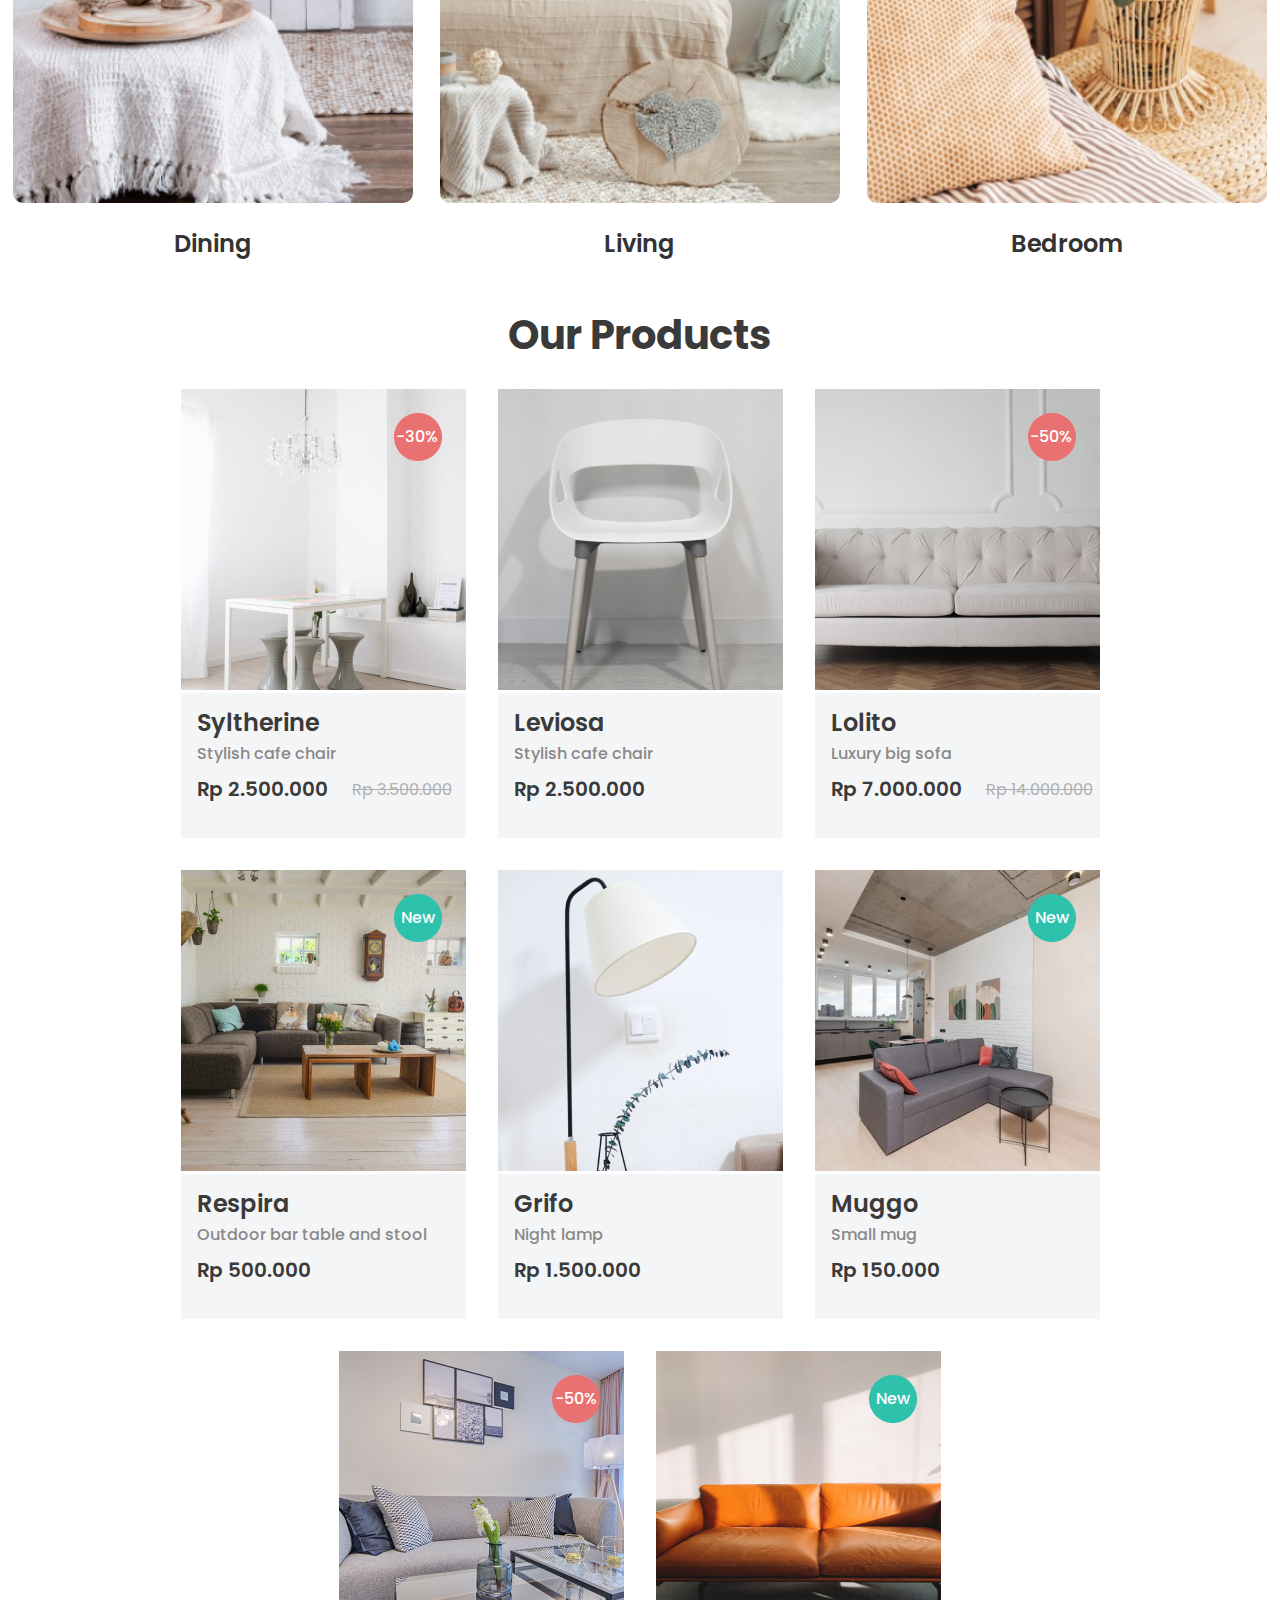
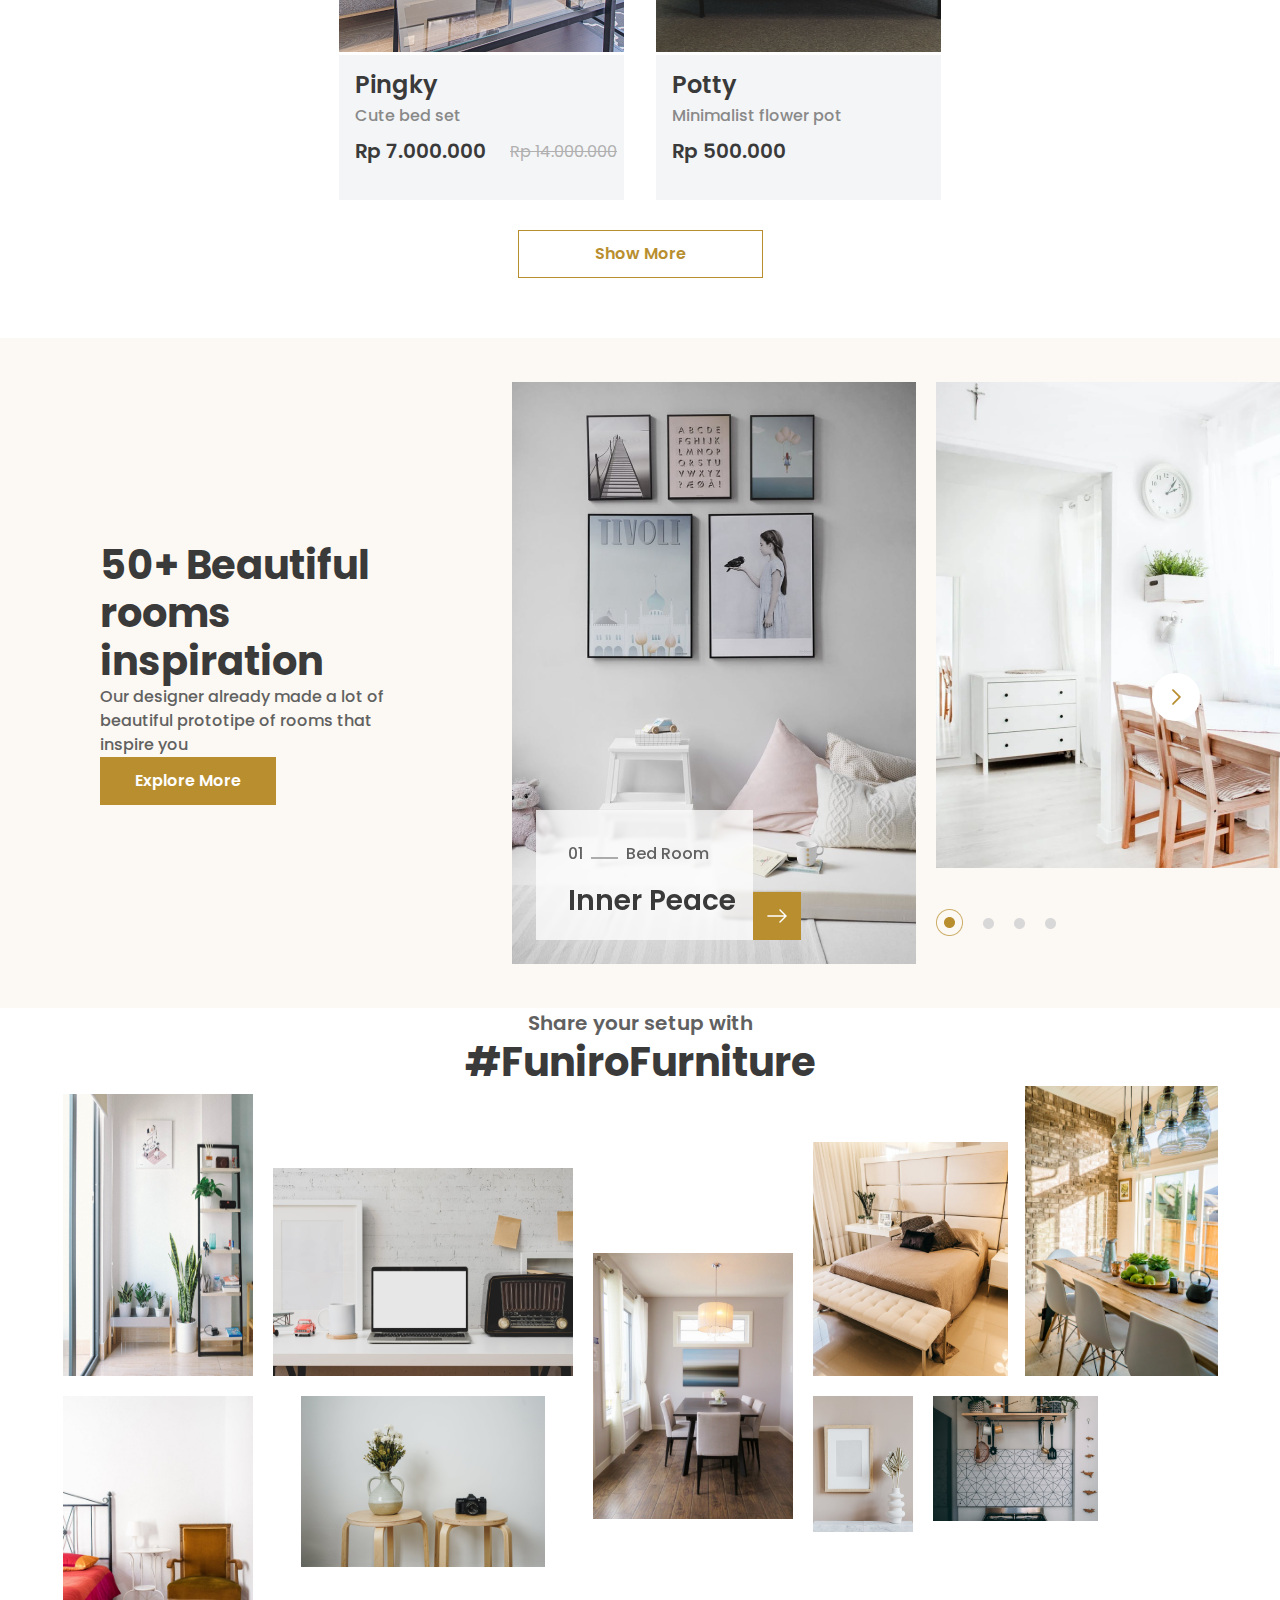
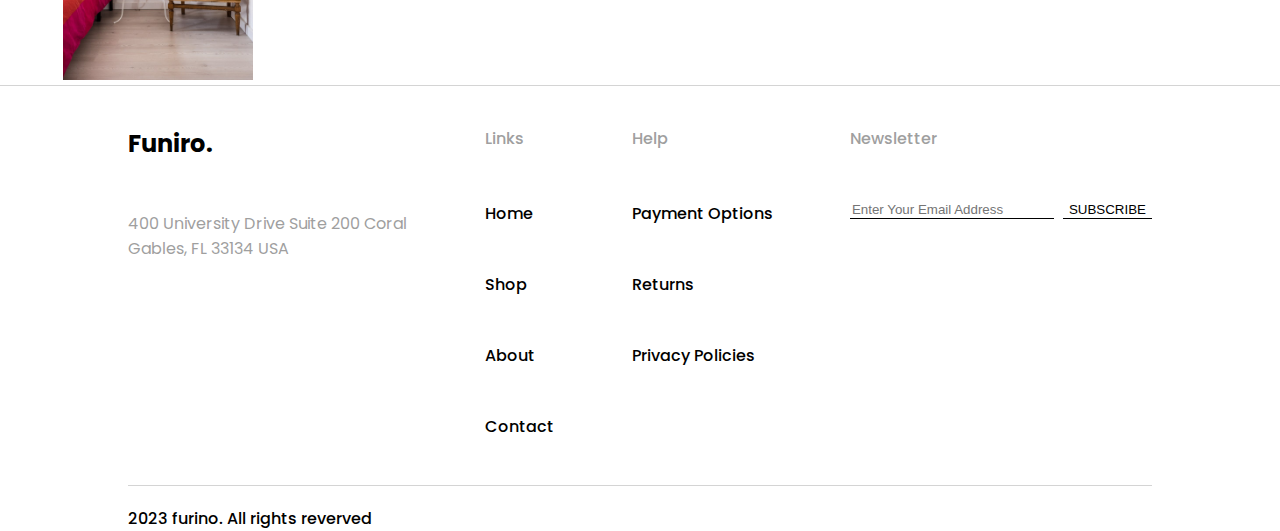
==== commit cdcc782c: "Update index.html add clases" ====
--- a/index.html
+++ b/index.html
@@ -5,10 +5,12 @@
     <meta name="viewport" content="width=device-width, initial-scale=1.0">
     <link rel="stylesheet" href="reset.css">
     <link rel="stylesheet" href="styles.css">
+    <link rel="preconnect" href="https://fonts.googleapis.com">
+    <link rel="preconnect" href="https://fonts.gstatic.com" crossorigin>
+    <link href="https://fonts.googleapis.com/css2?family=Poppins&display=swap" rel="stylesheet">
     <title>Site</title>
 </head>
 <body>
-    <div class="wrap body__wrpae">
         <header class="header header_size header_color">
             <div class="logo header__logo">
                 <div class="logo__icon">
@@ -62,23 +64,23 @@
         <section class="collection">
             <div class="collection__back relative">
                 <div class="collection__ahead absolute">
-                    <p class="collection__paragraph paragraph-size-s">New Arrival</p>
-                    <h1 class="collection__title title-size-l">Discover Our New Collection</h1>
-                    <p class="collection__paragraph paragraph-size-m">Lorem ipsum dolor sit amet, consectetur adipiscing elit. Ut elit tellus, luctus nec ullamcorper mattis.</p>
-                    <button class="collection__button button-size-l">BUY Now</button>
+                    <p class="collection__paragraph paragraph-size-s font-poppins">New Arrival</p>
+                    <h1 class="collection__title title-size-l font-poppins">Discover Our New Collection</h1>
+                    <p class="collection__paragraph paragraph-size-m font-poppins">Lorem ipsum dolor sit amet, consectetur adipiscing elit. Ut elit tellus, luctus nec ullamcorper mattis.</p>
+                    <button class="collection__button button-size-l font-poppins">BUY Now</button>
                 </div>
             </div>
         </section>
         <section class="range">
-            <h2 class="range__title">Browse The Range</h2>
-            <h3 class="range__subtitle">Lorem ipsum dolor sit amet, consectetur adipiscing elit.</h3>
+            <h2 class="range__title font-poppins">Browse The Range</h2>
+            <h3 class="range__subtitle font-poppins">Lorem ipsum dolor sit amet, consectetur adipiscing elit.</h3>
             <div class="range__image_gallery">
                 <div class="range__gallery">
                     <a href="">
                       <img src="images/dining.png" alt="Dining Room" class="range__image">
                     </a>
                     <div class="gallery__desc">
-                        <a href="" class="range__link link">Dining</a>
+                        <a href="" class="range__link link font-poppins">Dining</a>
                     </div>
                 </div>
                 <div class="range__gallery">
@@ -86,7 +88,7 @@
                       <img src="images/living.png" alt="Living Room" class="range__image">
                     </a>
                     <div class="gallery__desc">
-                        <a href="" class="range__link link">Living</a>
+                        <a href="" class="range__link link font-poppins">Living</a>
                     </div>
                 </div>
                 <div class="range__gallery">
@@ -94,13 +96,13 @@
                       <img src="images/bedroom.png" alt="Bedroom Room" class="range__image">
                     </a>
                     <div class="gallery__desc">
-                        <a href="" class="range__link link">Bedroom</a>
+                        <a href="" class="range__link link font-poppins">Bedroom</a>
                     </div>
                 </div>
             </div>
         </section>
         <section class="products">
-            <h2 class="products__theme">
+            <h2 class="products__theme font-poppins">
                 Our Products
             </h2>
             <div class="products__inner">
@@ -385,6 +387,5 @@
                 2023 furino. All rights reverved
             </div>
         </footer>
-    </div>
 </body>
 </html>
--- a/styles.css
+++ b/styles.css
@@ -3,6 +3,7 @@
     --black: #000000;
     --beige: #FFF3E3;
     --mustard-yellow: #B88E2F;
+    --mustard-yellow-hover: #997624;
     --dark-grey: #333333;
     --grey: #666;
     --grey-asphalt: #3A3A3A;
@@ -17,6 +18,10 @@
     --font-Poppins: Poppins;
 }
 
+.font-poppins {
+    font-family: var(--font-Poppins);
+}
+
 .link {
     text-decoration: none;
 }
@@ -47,27 +52,30 @@
     padding: 0 0 0 60px;
 }
 
-.navigation__item {
-    padding: 0 90px 0 0;
-}
-
-.icons__item {
-    padding: 0 0 0 50px;
+.navigation__list {
+    display: flex;
+    gap: 60px;
+}
+
+.icons__list {
+    display: flex;
+    gap: 50px;
 }
 
 .navigation__item, .icons__item, .mark__item {
     display: inline;
 }
 
-.logo__img {
+.logo__icon {
+    align-self: center;
     width: 50px;
     height: 32px;
 }
 
 .logo__name {
     color: var(--black);
-    font-family: Montserrat;
-    font-size: 34px;
+    font-family: var(--font-Poppins);
+    font-size: 32px;
     font-style: normal;
     font-weight: 700;
     line-height: normal;
@@ -144,6 +152,10 @@
     border: none;
 }
 
+.button-size-l:hover, .photo__botton:hover, .button__next_item:hover {
+    background-color: var(--mustard-yellow-hover);
+}
+
 .range {
     margin: 50px 0 0 0;
 }
@@ -260,6 +272,11 @@
     position: relative;
 }
 
+.products__image {
+    width: 285px;
+    height: 301px;
+}
+
 .products__gallery_icon {
     position: absolute;
     top: 24px;
@@ -267,7 +284,6 @@
 }
 
 .products__link {
-    padding: 20px 0 0 16px;
     color: var(--grey-asphalt);
     font-family: Poppins;
     font-size: 24px;
@@ -278,10 +294,12 @@
 
 .products__desc {
     height: 145px;
+    padding: 16px 0 0 16px;
+    box-sizing: border-box;
 }
 
 .products__name {
-    padding: 4px 0 0 16px;
+    padding: 4px 0 0 0;
     color: var(--grey-cloud);
     font-family: Poppins;
     font-size: 16px;
@@ -291,13 +309,13 @@
 }
 
 .products__price-flex {
-    padding: 8px 0 0 16px;
+    padding: 8px 0 0 0;
     display: flex;
     gap: 20px;
 }
 
 .products__price-flex, .products__price {
-    padding: 8px 0 0 16px;
+    padding: 8px 0 0 0;
 }
 
 .products__price_sale, .products__price {
@@ -336,6 +354,10 @@
     font-weight: 600;
     line-height: 150%;
     margin: 30px 0 0 0;
+}
+
+.products__button:hover {
+    background-color: var(--light-grey);
 }
 
 .photo {
@@ -438,9 +460,13 @@
 }
 
 .photo__desc {
-    width: 45%;
+    width: 40%;
     align-self: center;
-    margin: 0 100px 0 100px;
+    padding: 0 100px 0 100px;
+}
+
+.photo__gallery {
+    width: 60%;
 }
 
 .photo__slider {
@@ -456,19 +482,19 @@
 }
 
 .photo__img {
-    overflow: hidden;
     width: 372px;
     height: 486px;
 }
 
 .photo-flex {
+    width: 50%;
+    overflow: hidden;
     display: flex;
     flex-direction: column;
     gap: 30px;
 }
 
 .photo__images {
-    overflow: hidden;
     display: flex;
     gap: 20px;
     height: 90%;
@@ -534,52 +560,80 @@
     line-height: 120%;
 }
 
-.furniture__flex {
-    display: flex;
-    flex-direction: column;
-    flex-wrap: wrap;
-}
-
-.flex_col1 {
-    display: flex;
-}
-
-.furniture {
-    margin: 70px 0 70px 0;
+.furniture__grid {
+    max-width: 100%;
+    display: grid;
+    grid-template-columns: 1fr 1fr 1fr 1fr 1fr 1fr ;
+    grid-template-rows: 1fr 1fr;
+    gap: 20px;
 }
 
 .furniture_room {
     width: 274px;
     height: 382px;
+    grid-column: 1 / span 1;
+    grid-row: 1 / span 1;
 }
 
 .furniture_table {
     width: 451px;
     height: 312px;
+    grid-column: 2 / span 1;
+    grid-row: 1 / span 1;
 }
 
 .furniture_diningroom {
     width: 295px;
     height: 392px;
+    grid-column: 3 / span 1;
+    grid-row: 1 / span 2;
     align-self: center;
 }
 
 .furniture_bedroom {
     width: 290px;
     height: 348px;
+    grid-column: 4 / span 3;
+    grid-row: 1 / span 1;
 }
 
 .furniture_eatery {
     height: 433px;
+    grid-column: 6 / span 1;
+    grid-row: 1 / span 1;
 }
 
 .furniture_vase {
     width: 344px;
     height: 242px;
+    grid-column: 2 / span 1;
+    grid-row: 2 / span 1;
+    justify-self: center;
 }
 
 .furniture_chear {
     height: 380px;
+    grid-column: 1 / span 1;
+    grid-row: 2 / span 1;
+    justify-self: end;
+}
+
+.furniture_picture {
+    grid-column: 4 / span 1;
+    grid-row: 2 / span 1;
+}
+
+.furniture_kitchen {
+    grid-column: 5 / 7;
+    grid-row: 2 / span 1;
+}
+
+.furniture_chear, .furniture_vase, .furniture_picture, .furniture_kitchen {
+    align-self: start;
+}
+
+.furniture_room, .furniture_table, .furniture_bedroom, .furniture_eatery {
+    align-self: end;
 }
 
 .footer {
@@ -610,7 +664,7 @@
     max-width: 280px;
 }
 
-.footer__menu__links, .footer__subtheme, .footer__form {
+.footer__subtheme, .footer__form, .footer__menu__links {
     margin: 50px 0 0 0;
 }
 
@@ -618,7 +672,7 @@
     margin: 0 0 46px 0;
 }
 
-.a_link {
+.a_link, .footer__text {
     text-decoration: none;
     color: var(--black);
     font-family: Poppins;
@@ -641,6 +695,12 @@
     max-width: 80%;
     display: flex;
     justify-content: space-between;
+}
+
+.footer__menu__links {
+    display: flex;
+    flex-direction: column;
+    gap: 40px;
 }
 
 .footer__text {
@@ -663,27 +723,152 @@
     background-color: var(--white);
 }
 
-@media screen and (max-width: 1441px) {
-    .navigation__item {
-        padding: 0 40px 0 0;
-    }
-    .icons__item {
-        padding: 0 0 0 20px;
+@media screen and (min-width: 1440px) {
+    .furniture__grid {
+        max-width: 1680px;
+        margin: auto;
+    }
+}
+
+@media screen and (max-width: 1440px) {
+    .navigation__list {
+        gap: 40px;
+    }
+    .icons__list {
+        gap: 30px;
     }
     .range__image_gallery {
         max-width: 100%;
     }
-    .furniture_room, .furniture_table, .furniture_diningroom, .furniture_bedroom, .furniture_eatery, .furniture_chear, .furniture_vase, .furniture_picture, .furniture_kitchen  {
-        position: static;
-    }
+    .furniture__grid {
+        max-width: 1155px;
+        margin: auto;
+        display: grid;
+        grid-template-columns: 1fr 1fr 1fr 1fr 1fr 1fr;
+        grid-template-rows: 1fr 1fr;
+        gap: 20px;
+    }
+    .furniture_room {
+        width: 190px;
+        height: 282px;
+    }
+
+    .furniture_table {
+        width: 300px;
+        height: auto;
+    }
+
+    .furniture_diningroom {
+        width: 200px;
+        height: auto;
+    }
+
+    .furniture_bedroom {
+        width: 195px;
+        height: auto;
+    }
+
+    .furniture_eatery {
+        width: 193px;
+        height: auto;
+    }
+
+    .furniture_vase {
+        width: 244px;
+        height: auto;
+    }
+
+    .furniture_chear {
+        width: 190px;
+        height: auto;
+    }
+
+    .furniture_picture {
+        width: 100px;
+        height: auto;
+    }
+
+    .furniture_kitchen {
+        width: 165px;
+        height: auto;
+    }
+}
+
+@media screen and (max-width: 1155px) {
+    .furniture__grid {
+        max-width: 768px;
+        margin: auto;
+        width: 100%;
+        display: grid;
+        grid-template-columns: 1fr 1fr 1fr 1fr 1fr 1fr;
+        grid-template-rows: 1fr 1fr;
+        gap: 15px;
+    }
+    .furniture_room {
+        width: 130px;
+        height: 192px;
+    }
+
+    .furniture_table {
+        width: 175px;
+        height: auto;
+    }
+
+    .furniture_diningroom {
+        width: 135px;
+        height: auto;
+    }
+
+    .furniture_bedroom {
+        width: 135px;
+        height: auto;
+    }
+
+    .furniture_eatery {
+        width: 123px;
+        height: auto;
+    }
+
+    .furniture_vase {
+        width: 140px;
+        height: auto;
+    }
+
+    .furniture_chear {
+        width: 130px;
+        height: auto;
+    }
+
+    .furniture_picture {
+        width: 85px;
+        height: auto;
+    }
+
+    .furniture_kitchen {
+        width: 105px;
+        height: auto;
+    }
+
 }
 
 @media screen and (max-width: 1024px) {
+    .header__logo, .header__icons {
+        width: 25%;
+        justify-content: center;
+    }
+    .header__logo{
+        padding: 0;
+    }
+    .header__navigation {
+        justify-content: center;
+        width: 50%;
+    }
+    .icons__img {
+        width: 25px;
+        height: 25px;
+    }
     .range__image_gallery {
         max-width: 100%;
-    }
-    .furniture_room, .furniture_table, .furniture_diningroom, .furniture_bedroom, .furniture_eatery, .furniture_chear, .furniture_vase, .furniture_picture, .furniture_kitchen  {
-        position: static;
     }
     .img_2, .img_3 {
         width: 50px;
@@ -695,7 +880,147 @@
 }
 
 @media screen and (max-width: 768px) {
+    .header_size {
+        height: auto;
+    }
+    .header {
+        padding: 20px 0 20px 0;
+        flex-direction: column;
+        gap: 30px;
+    }
+    .header__logo, .header__navigation, .header__icons {
+        width: 100%;
+    }
+    .navigation__list, .icons__list {
+        gap: 55px;
+    }
     .img_2, .img_3 {
         display: none;
     }
-}
+    .furniture__grid {
+        grid-template-columns: 1fr 1fr 1fr;
+        grid-template-rows: 1fr 1fr auto;
+        justify-items: center;
+        align-items: center;
+    }
+    .furniture_room {
+        height: auto;
+        grid-area: 1 / 1 / span 1/ span 1;
+    }
+    .furniture_table {
+        grid-area: 1 / 2 / span 1/ span 1;
+    }
+    .furniture_chear {
+        justify-self: center;
+        grid-area: 1 / 3 / span 1/ span 1;
+    }
+    .furniture_eatery {
+        grid-area: 2 / 1 / span 1/ span 1;
+    }
+    .furniture_diningroom {
+        grid-area: 2 / 2 / span 1/ span 1;
+    }
+    .furniture_bedroom {
+        grid-area: 2 / 3 / span 1/ span 1;
+    }
+    .furniture_vase {
+        grid-area: 3 / 1 / span 1/ span 1;
+    }
+    .furniture_picture {
+        grid-area: 3 / 2 / span 1/ span 1;
+    }
+    .furniture_kitchen {
+        grid-area: 3 / 3 / span 1 / span 1;
+    }
+    .furniture_chear, .furniture_vase, .furniture_picture, .furniture_kitchen {
+        align-self: center;
+    }
+
+    .furniture_room, .furniture_table, .furniture_bedroom, .furniture_eatery {
+        align-self: center;
+    }
+}
+
+@media screen and (max-width: 425px) {
+    .furniture__grid {
+        grid-template-columns: 1fr 1fr;
+        grid-template-rows: auto auto auto auto auto;
+        justify-items: center;
+        align-items: center;
+    }
+    .furniture_room {
+        grid-area: 1 / 1 / span 1/ span 1;
+    }
+    .furniture_table {
+        grid-area: 5 / 1 / span 1/ span 2;
+    }
+    .furniture_chear {
+        grid-area: 1 / 2 / span 1/ span 1;
+        justify-self: center;
+    }
+    .furniture_eatery {
+        grid-area: 2 / 1 / span 1/ span 1;
+    }
+    .furniture_diningroom {
+        grid-area: 2 / 2 / span 1/ span 1;
+    }
+    .furniture_bedroom {
+        grid-area: 3 / 2 / span 1/ span 1;
+    }
+    .furniture_vase {
+        grid-area: 3 / 1 / span 1/ span 1;
+    }
+    .furniture_picture {
+        grid-area: 4 / 1 / span 1/ span 1;
+    }
+    .furniture_kitchen {
+        grid-area: 4 / 2 / span 1 / span 1;
+    }
+}
+
+@media screen and (max-width: 375px) {
+    .navigation__list, .icons__list {
+        gap: 35px;
+    }
+}
+
+@media screen and (max-width: 320px) {
+    .navigation__list {
+        flex-direction: column;
+        gap: 30px;
+    }
+    .furniture__grid {
+        grid-template-columns: 1fr;
+        grid-template-rows: auto auto auto auto auto auto auto auto auto;
+        justify-items: center;
+        align-items: center;
+    }
+    .furniture_room {
+        grid-area: 1 / 1 / span 1/ span 1;
+    }
+    .furniture_table {
+        grid-area: 2 / 1 / span 1/ span 1;
+    }
+    .furniture_chear {
+        grid-area: 3 / 1 / span 1/ span 1;
+        justify-self: center;
+    }
+    .furniture_eatery {
+        grid-area: 4 / 1 / span 1/ span 1;
+    }
+    .furniture_diningroom {
+        grid-area: 5 / 1 / span 1/ span 1;
+    }
+    .furniture_bedroom {
+        grid-area: 6 / 1 / span 1/ span 1;
+    }
+    .furniture_vase {
+        grid-area: 7 / 1 / span 1/ span 1;
+    }
+    .furniture_picture {
+        grid-area: 8 / 1 / span 1/ span 1;
+    }
+    .furniture_kitchen {
+        grid-area: 9 / 1 / span 1 / span 1;
+    }
+}
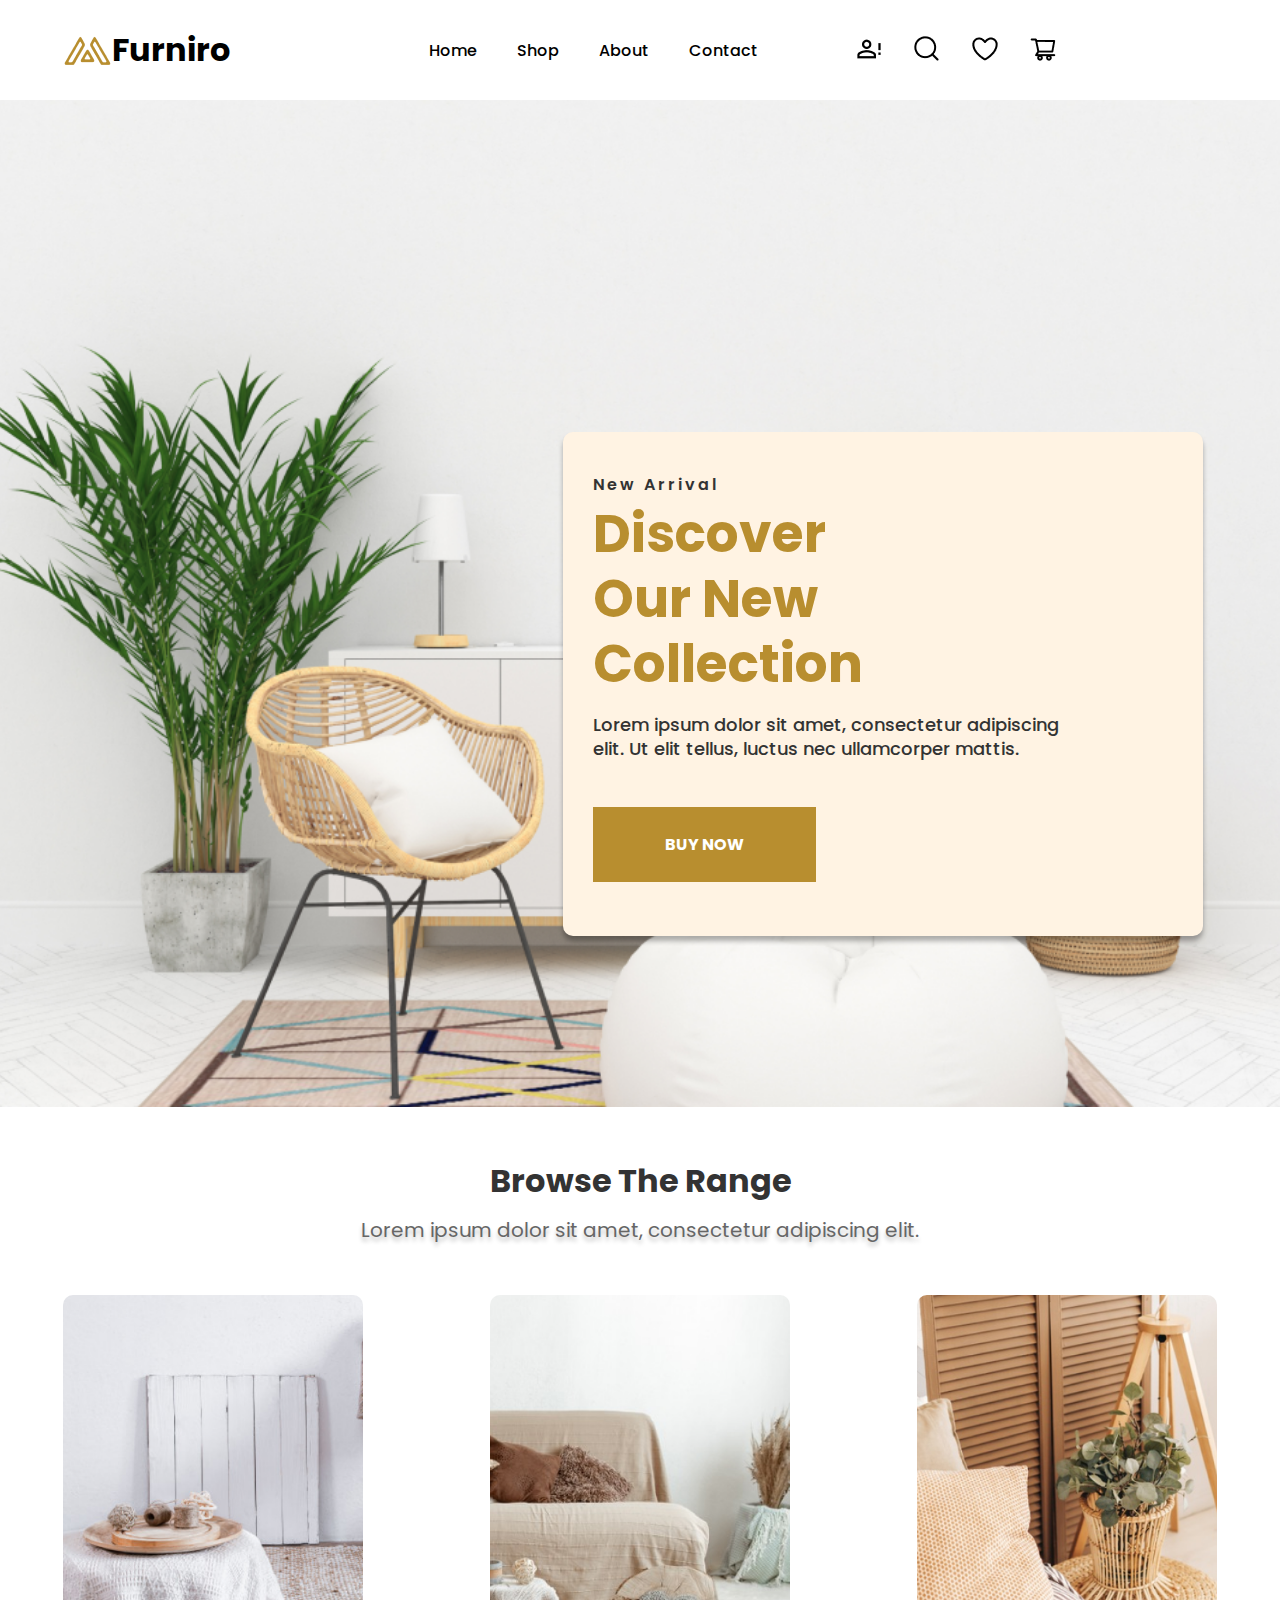
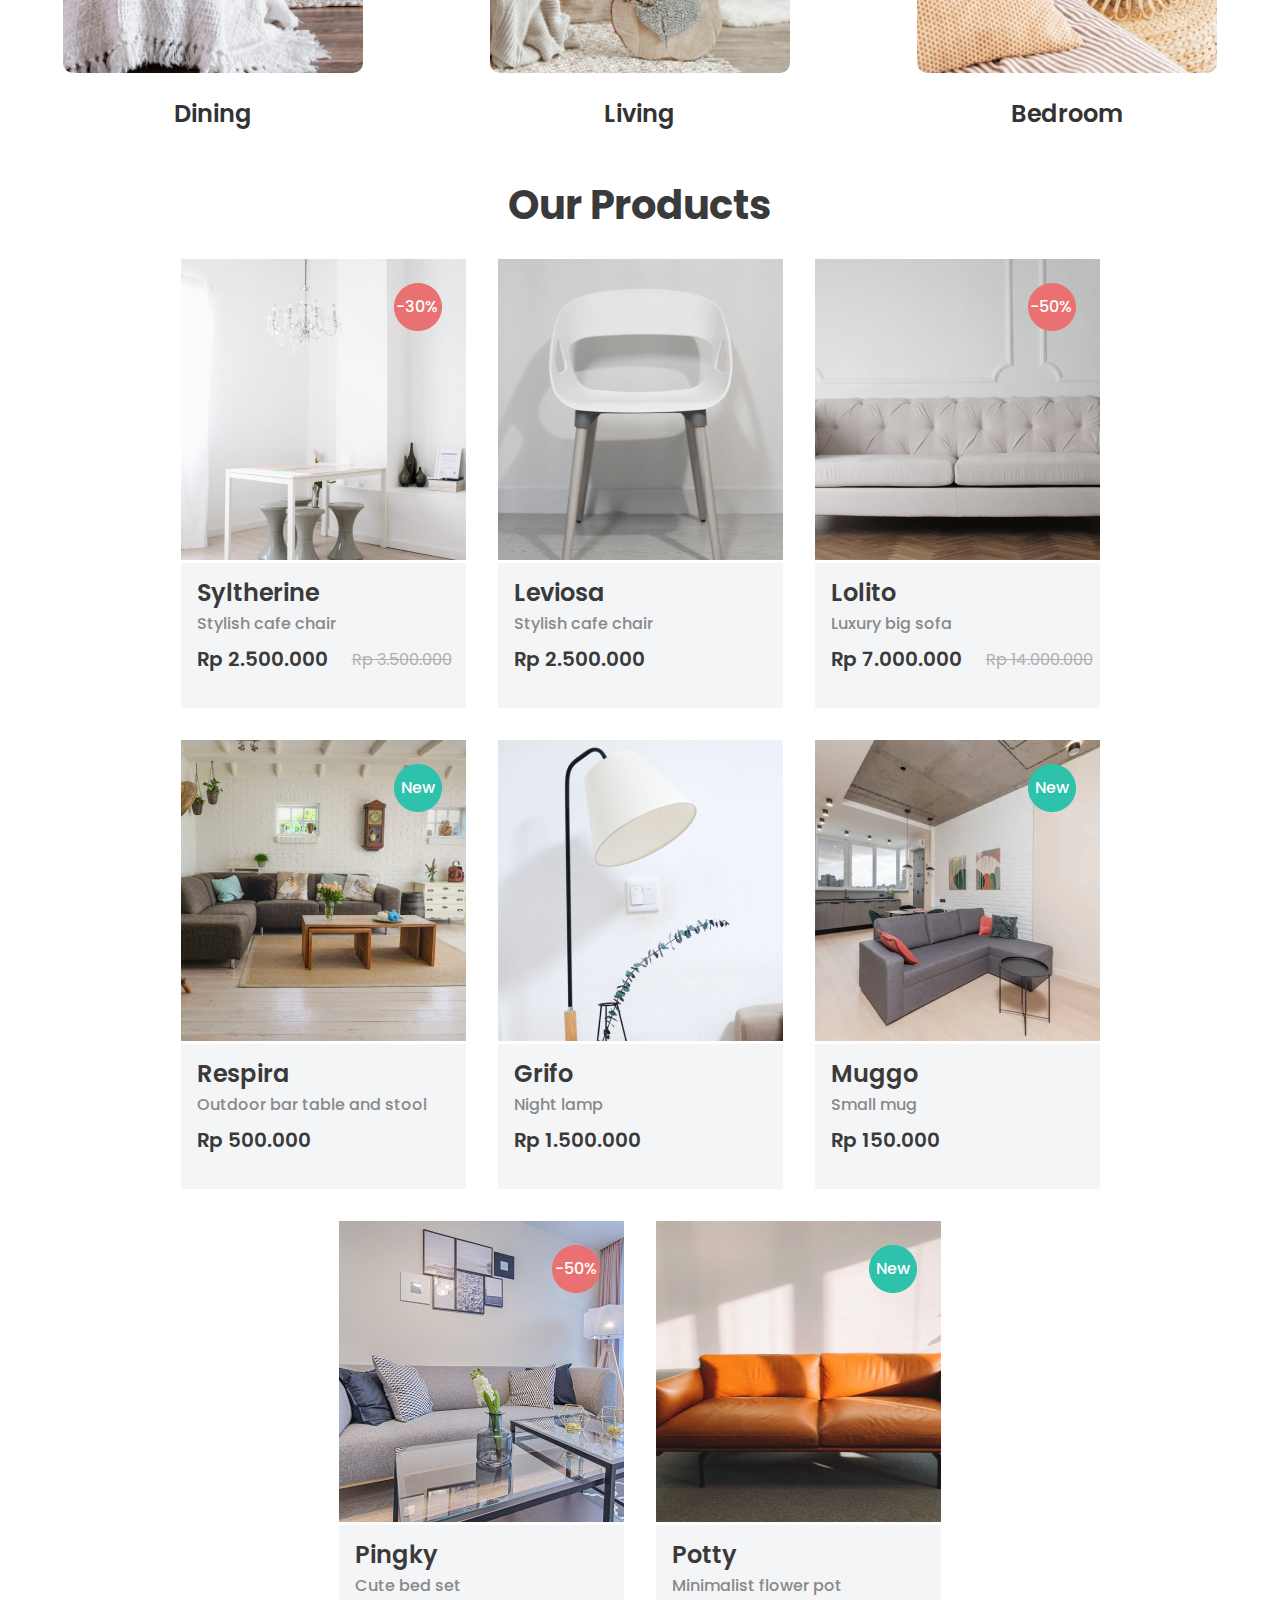
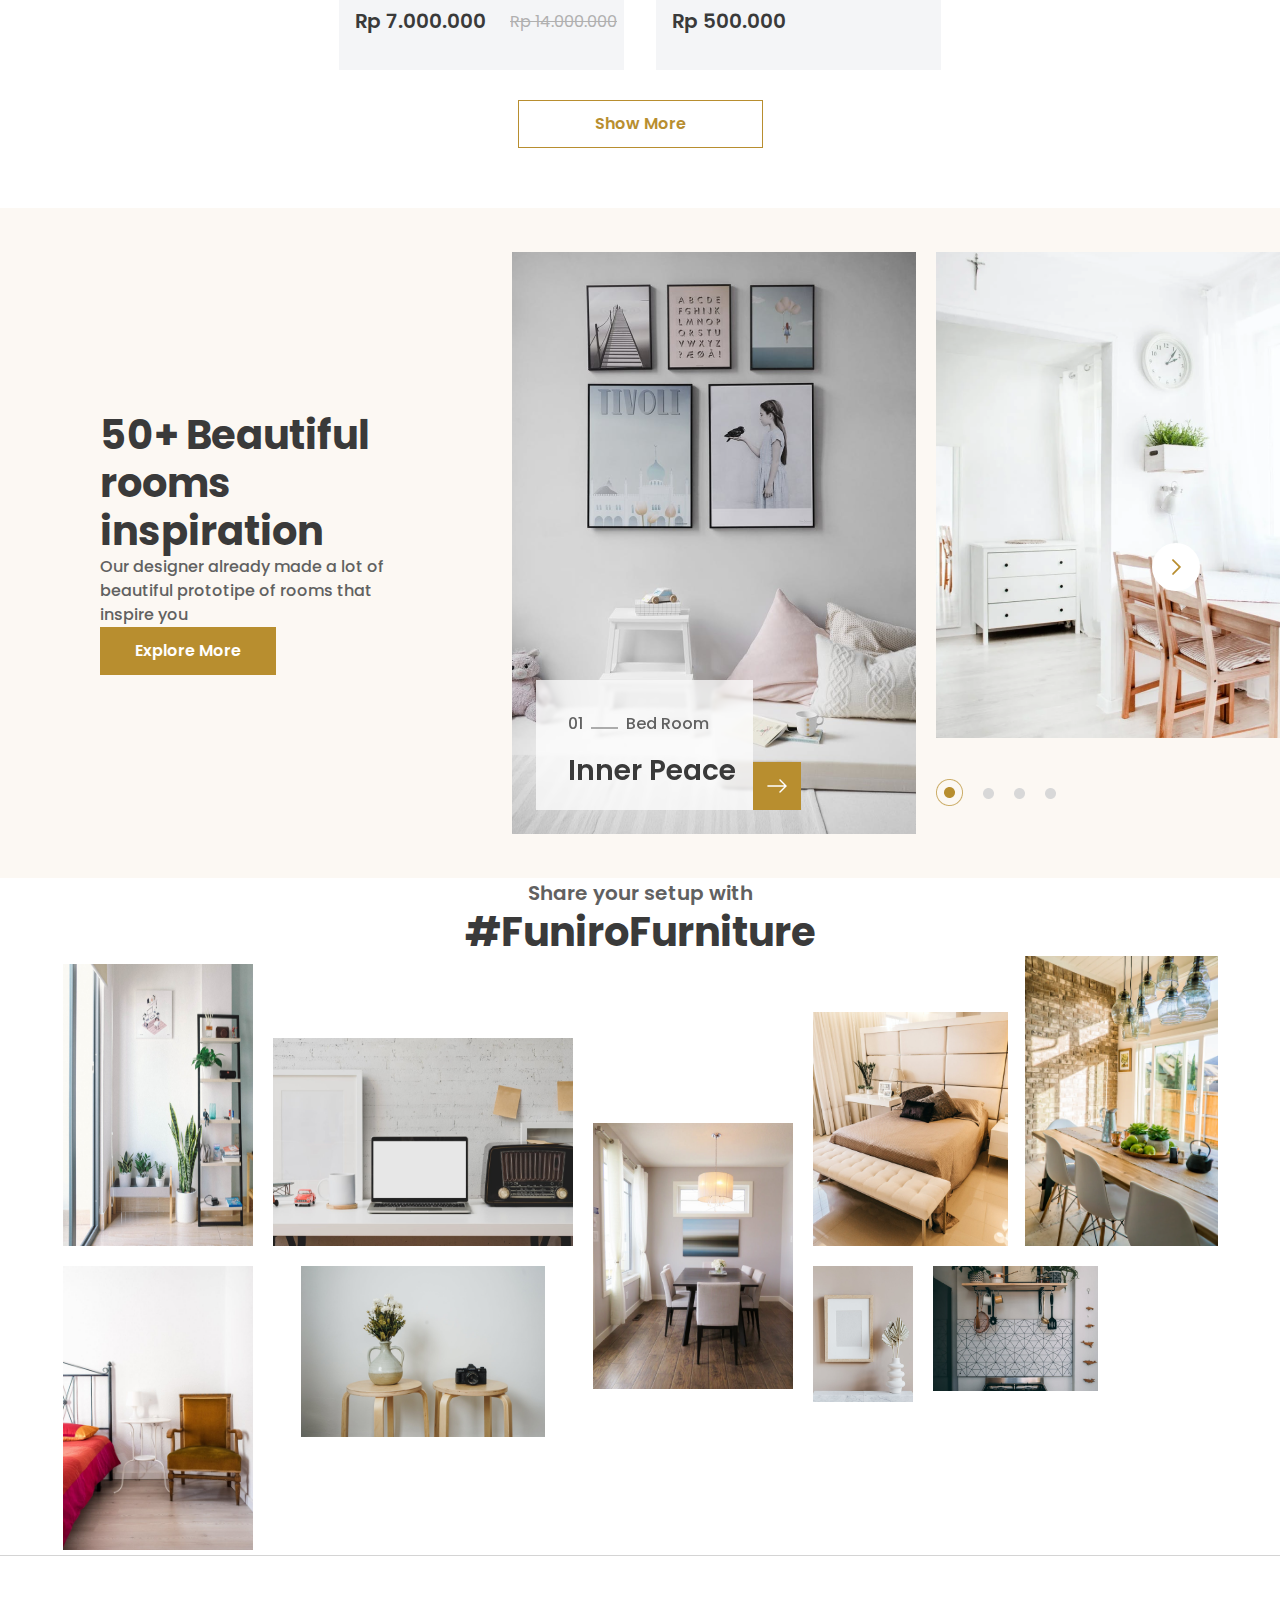
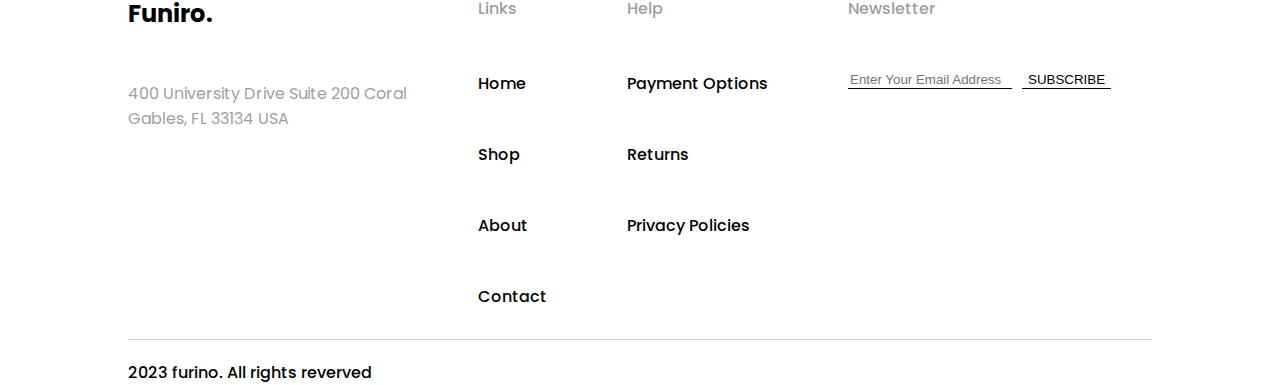
==== commit 0dcab4b2: "Update index.html" ====
--- a/index.html
+++ b/index.html
@@ -340,47 +340,49 @@
                         400 University Drive Suite 200 Coral Gables, FL 33134 USA
                     </div>
                 </div>
-                <div class="footer__links">
-                    <div class="menu__theme">Links</div>
-                    <div class="footer__menu__links">
-                        <ul class="menu__links">
-                            <li class="footer__link"><a href="" class="a_link">
-                                Home
-                            </a></li>
-                            <li class="footer__link"><a href="" class="a_link">
-                               Shop 
-                            </a></li>
-                            <li class="footer__link"><a href="" class="a_link">
-                               About 
-                            </a></li>
-                            <li class="footer__link"><a href="" class="a_link">
-                                Contact
-                            </a></li>
-                        </ul>
-                    </div>
-                </div>
-                <div class="footer__links">
-                    <div class="menu__theme">Help</div>
-                    <div class="footer__menu__links">
-                        <ul class="menu__links">
-                            <li class="footer__link"><a href="" class="a_link">
-                                Payment Options
-                            </a></li>
-                            <li class="footer__link"><a href="" class="a_link">
-                                Returns
-                            </a></li>
-                            <li class="footer__link"><a href="" class="a_link">
-                                Privacy Policies
-                            </a></li>
-                        </ul>
-                    </div>
-                </div>
-                <div class="footer__links">
-                    <div class="menu__theme">Newsletter</div>
-                    <form class="footer__form">
-                        <input type="text" placeholder="Enter Your Email Address" name="email" class="form__input">
-                        <button class="form__button">SUBSCRIBE</button>
-                    </form>
+                <div class="footer__all_links">
+                    <div class="footer__links">
+                        <div class="menu__theme">Links</div>
+                        <div class="footer__menu__links">
+                            <ul class="menu__links">
+                                <li class="footer__link"><a href="" class="a_link">
+                                    Home
+                                </a></li>
+                                <li class="footer__link"><a href="" class="a_link">
+                                   Shop 
+                                </a></li>
+                                <li class="footer__link"><a href="" class="a_link">
+                                   About 
+                                </a></li>
+                                <li class="footer__link"><a href="" class="a_link">
+                                    Contact
+                                </a></li>
+                            </ul>
+                        </div>
+                    </div>
+                    <div class="footer__links">
+                        <div class="menu__theme">Help</div>
+                        <div class="footer__menu__links">
+                            <ul class="menu__links">
+                                <li class="footer__link"><a href="" class="a_link">
+                                    Payment Options
+                                </a></li>
+                                <li class="footer__link"><a href="" class="a_link">
+                                    Returns
+                                </a></li>
+                                <li class="footer__link"><a href="" class="a_link">
+                                    Privacy Policies
+                                </a></li>
+                            </ul>
+                        </div>
+                    </div>
+                    <div class="footer__links">
+                        <div class="menu__theme">Newsletter</div>
+                        <form class="footer__form">
+                            <input type="text" placeholder="Enter Your Email Address" name="email" class="form__input">
+                            <button class="form__button">SUBSCRIBE</button>
+                        </form>
+                    </div>
                 </div>
             </div>
             <div class="footer__text">
--- a/styles.css
+++ b/styles.css
@@ -199,7 +199,6 @@
     width: 100%;
     height: 508px;
     border-radius: 10px;
-
 }
 
 .gallery__desc {
@@ -668,8 +667,10 @@
     margin: 50px 0 0 0;
 }
 
-.footer__link {
-    margin: 0 0 46px 0;
+.menu__links {
+    display: flex;
+    flex-direction: column;
+    gap: 46px;
 }
 
 .a_link, .footer__text {
@@ -694,13 +695,19 @@
     margin: auto;
     max-width: 80%;
     display: flex;
-    justify-content: space-between;
+    gap: 70px;
+    padding: 0 0 30px 0;
 }
 
 .footer__menu__links {
     display: flex;
     flex-direction: column;
     gap: 40px;
+}
+
+.footer__all_links {
+    display: flex;
+    gap: 80px;
 }
 
 .footer__text {
@@ -710,11 +717,15 @@
     padding: 20px 0 0 0;
 }
 
+.footer__form {
+    display: flex;
+    gap: 10px;
+}
+
 .form__input {
     border: none;
     border-bottom: 1px solid var(--black);
-    width: 200px;
-    margin: 0 5px 0 0;
+    width: 160px;
 }
 
 .form__button {
@@ -737,8 +748,18 @@
     .icons__list {
         gap: 30px;
     }
+    .collection__ahead {
+        width: 50%;
+        padding: 40px 0 0 30px;
+    }
     .range__image_gallery {
         max-width: 100%;
+    }
+    .range__gallery {
+        width: 300px
+    }
+    .range__image {
+        height: auto;
     }
     .furniture__grid {
         max-width: 1155px;
@@ -848,7 +869,12 @@
         width: 105px;
         height: auto;
     }
-
+    .footer_menu {
+        max-width: 95%;
+    }
+    .footer__text {
+        max-width: 95%;
+    }
 }
 
 @media screen and (max-width: 1024px) {
@@ -870,12 +896,26 @@
     .range__image_gallery {
         max-width: 100%;
     }
+    .range__gallery {
+        width: 230px
+    }
     .img_2, .img_3 {
         width: 50px;
         object-fit: cover;
     }
     .collection__ahead {
+        width: 60%;
         padding: 20px 0 0 20px;
+    }
+    .title-size-l {
+        max-width: 60%;
+    }
+    .footer__form {
+        flex-direction: column;
+        gap: 40px;
+    }
+    .form__button {
+        width: 90px;
     }
 }
 
@@ -893,6 +933,27 @@
     }
     .navigation__list, .icons__list {
         gap: 55px;
+    }
+    .collection__back {
+        background: none;
+        width: 100%;
+        height: 505px;
+        background-size: cover;
+        position: static;
+    }
+    .collection__ahead {
+        position: static;
+        width: 100%;
+        height: 505px;
+        border-radius: 0;
+        box-shadow: none;
+        box-sizing: border-box;
+        padding: 30px 0 0 30px;
+    }
+    .range__image_gallery {
+        flex-direction: column;
+        align-items: center;
+        gap: 20px;
     }
     .img_2, .img_3 {
         display: none;
@@ -939,9 +1000,37 @@
     .furniture_room, .furniture_table, .furniture_bedroom, .furniture_eatery {
         align-self: center;
     }
+    .footer_menu {
+        flex-direction: column;
+        gap: 30px;
+    }
+    .footer__subtheme {
+        max-width: 100%;
+    }
+    .footer__all_links {
+        display: flex;
+        justify-content: space-evenly;
+    }
+    .menu__theme {
+        margin: 0;
+    }
+    .form__input {
+        width: 150px;
+    }
+}
+
+@media screen and (max-width: 450px) {
+    .footer__all_links {
+        justify-content: center;
+        gap: 30px;
+    }
 }
 
 @media screen and (max-width: 425px) {
+    .title-size-l {
+        max-width: 90%;
+        font-size: 42px;
+    }
     .furniture__grid {
         grid-template-columns: 1fr 1fr;
         grid-template-rows: auto auto auto auto auto;
@@ -976,11 +1065,30 @@
     .furniture_kitchen {
         grid-area: 4 / 2 / span 1 / span 1;
     }
+    .footer__all_links {
+        width: 100%;
+        flex-direction: column;
+    }
+    .menu__links {
+        flex-direction: row;
+        flex-wrap: wrap;
+        gap: 30px;
+    }
+    .footer__form, .footer__menu__links {
+        margin: 20px 0 0 0;
+    }
 }
 
 @media screen and (max-width: 375px) {
     .navigation__list, .icons__list {
         gap: 35px;
+    }
+    .title-size-l {
+        max-width: 100%;
+        font-size: 40px;
+    }
+    .paragraph-size-m {
+        max-width: 90%;
     }
 }
 
@@ -988,6 +1096,18 @@
     .navigation__list {
         flex-direction: column;
         gap: 30px;
+    }
+    .collection__back, .collection__ahead {
+        height: 550px;
+    }
+    .collection__ahead {
+        padding: 20px 0 0 20px;
+    }
+    .title-size-l {
+        font-size: 35px;
+    }
+    .button-size-l {
+        padding: 25px 62px;
     }
     .furniture__grid {
         grid-template-columns: 1fr;
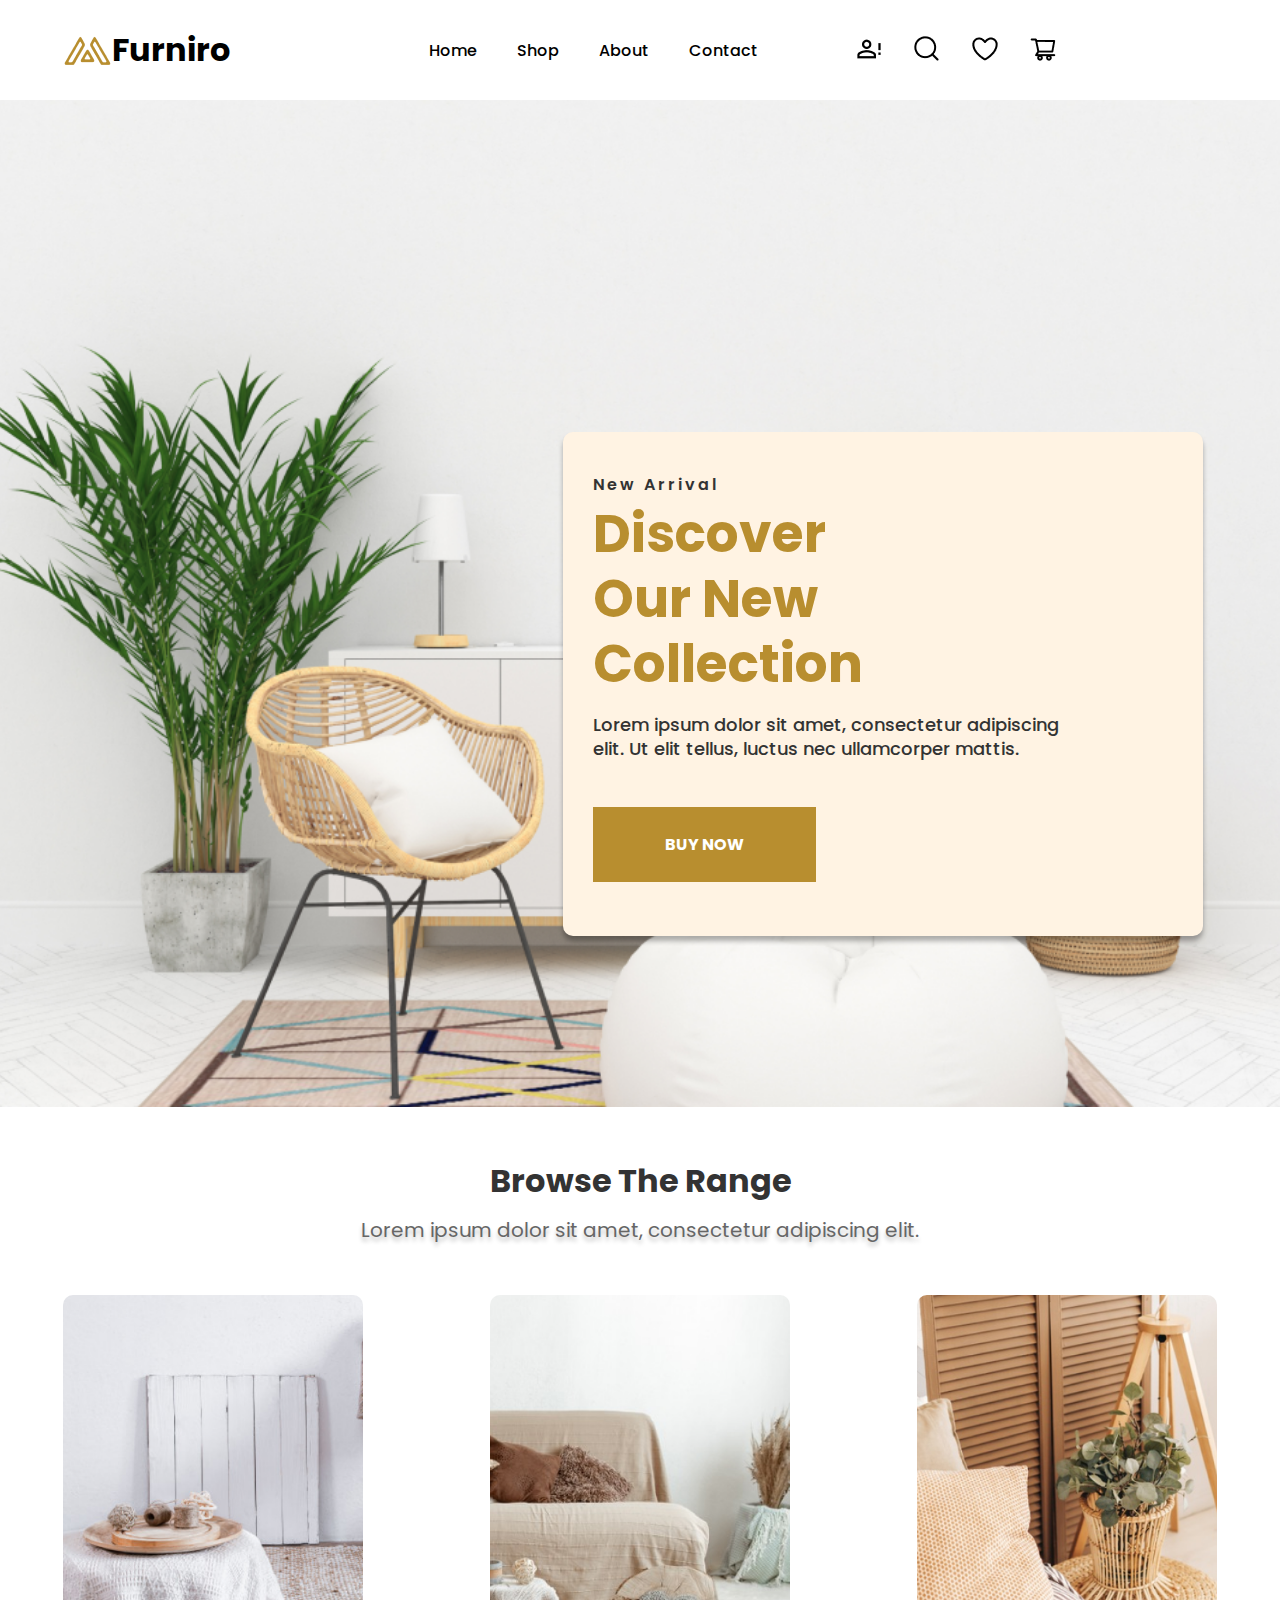
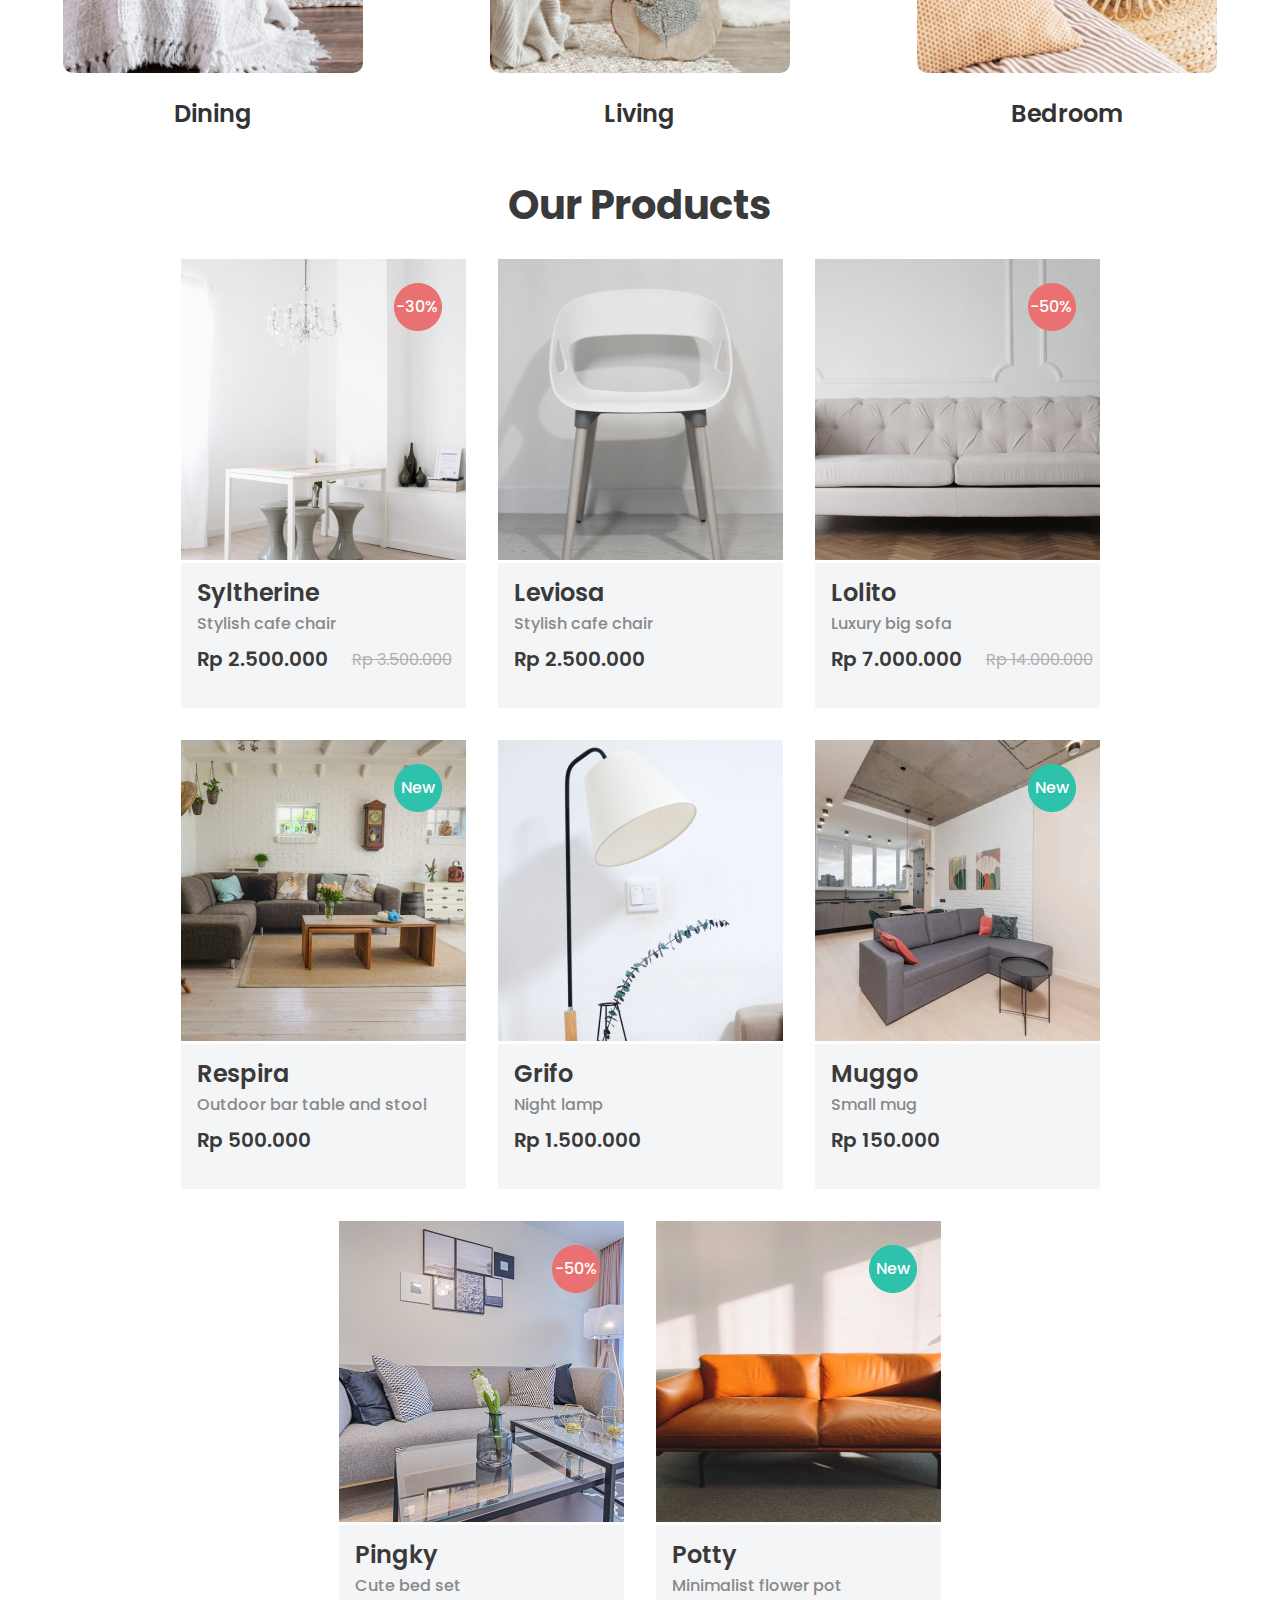
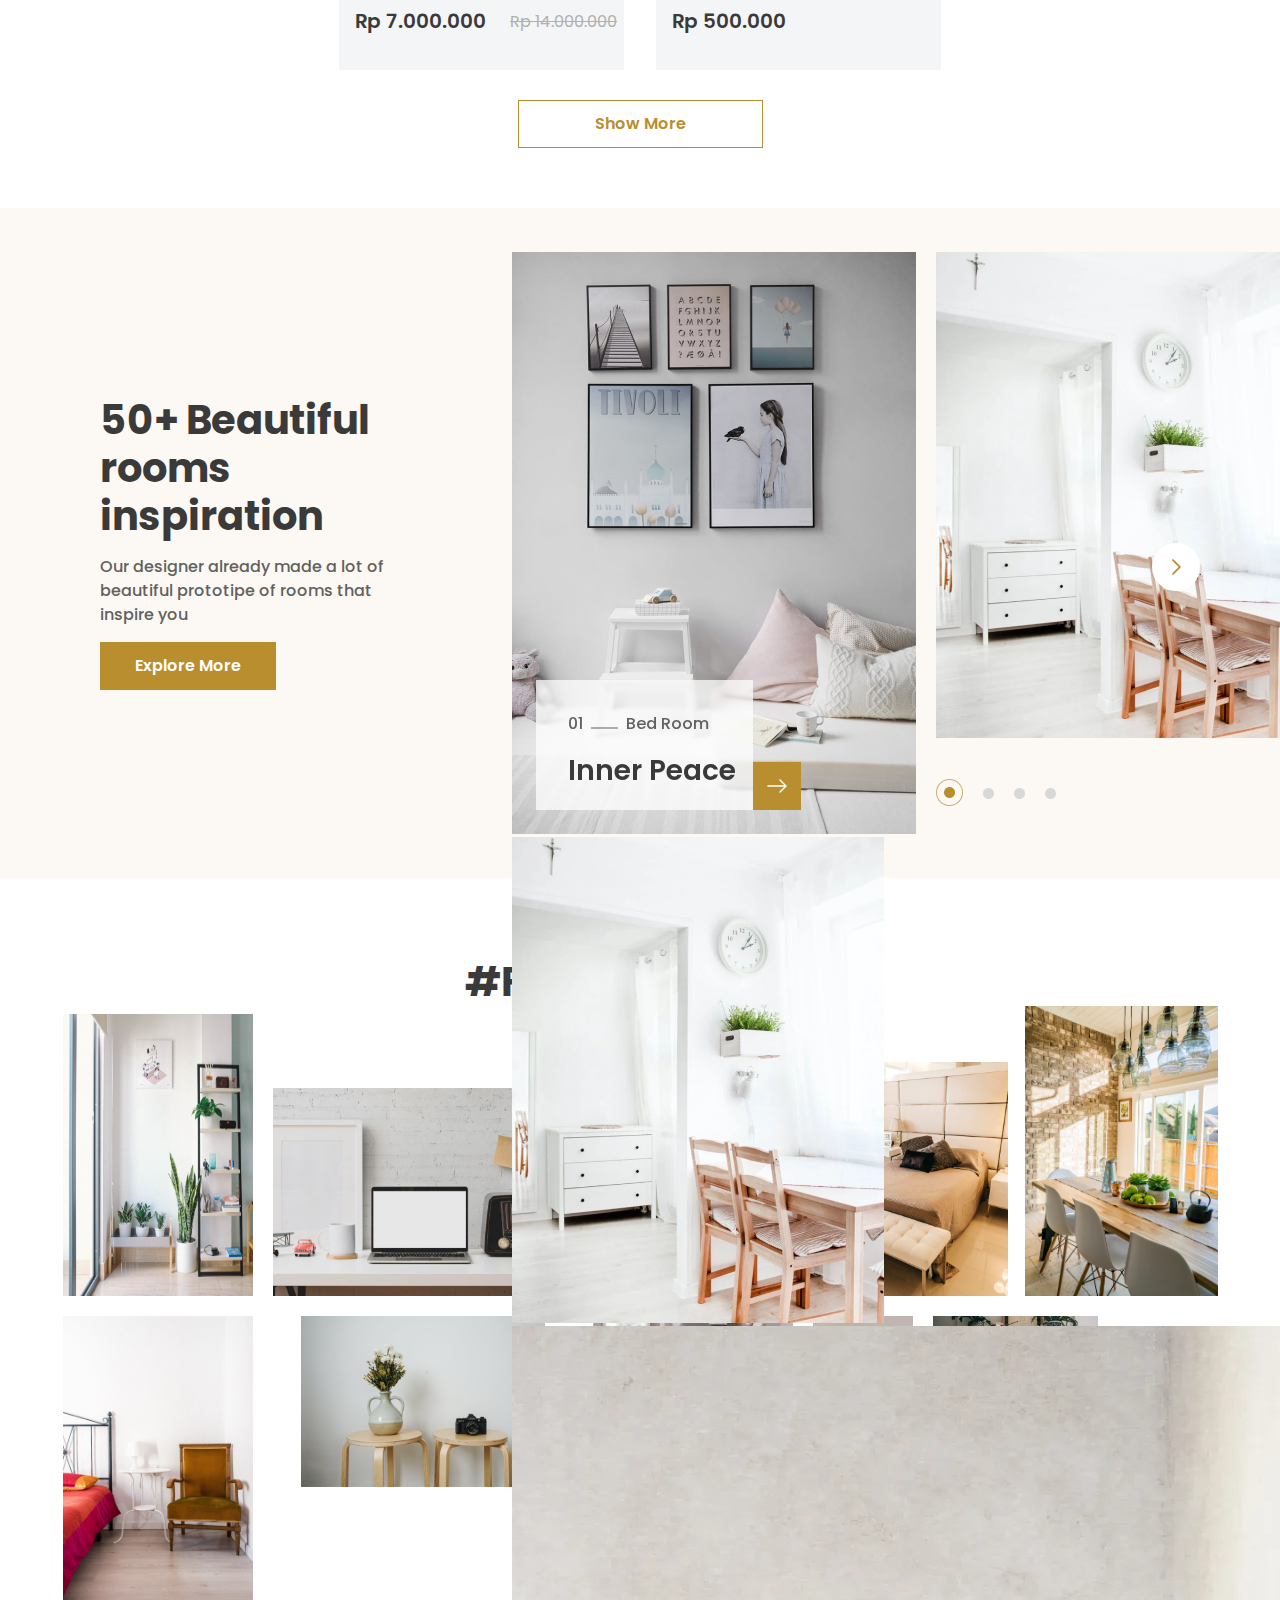
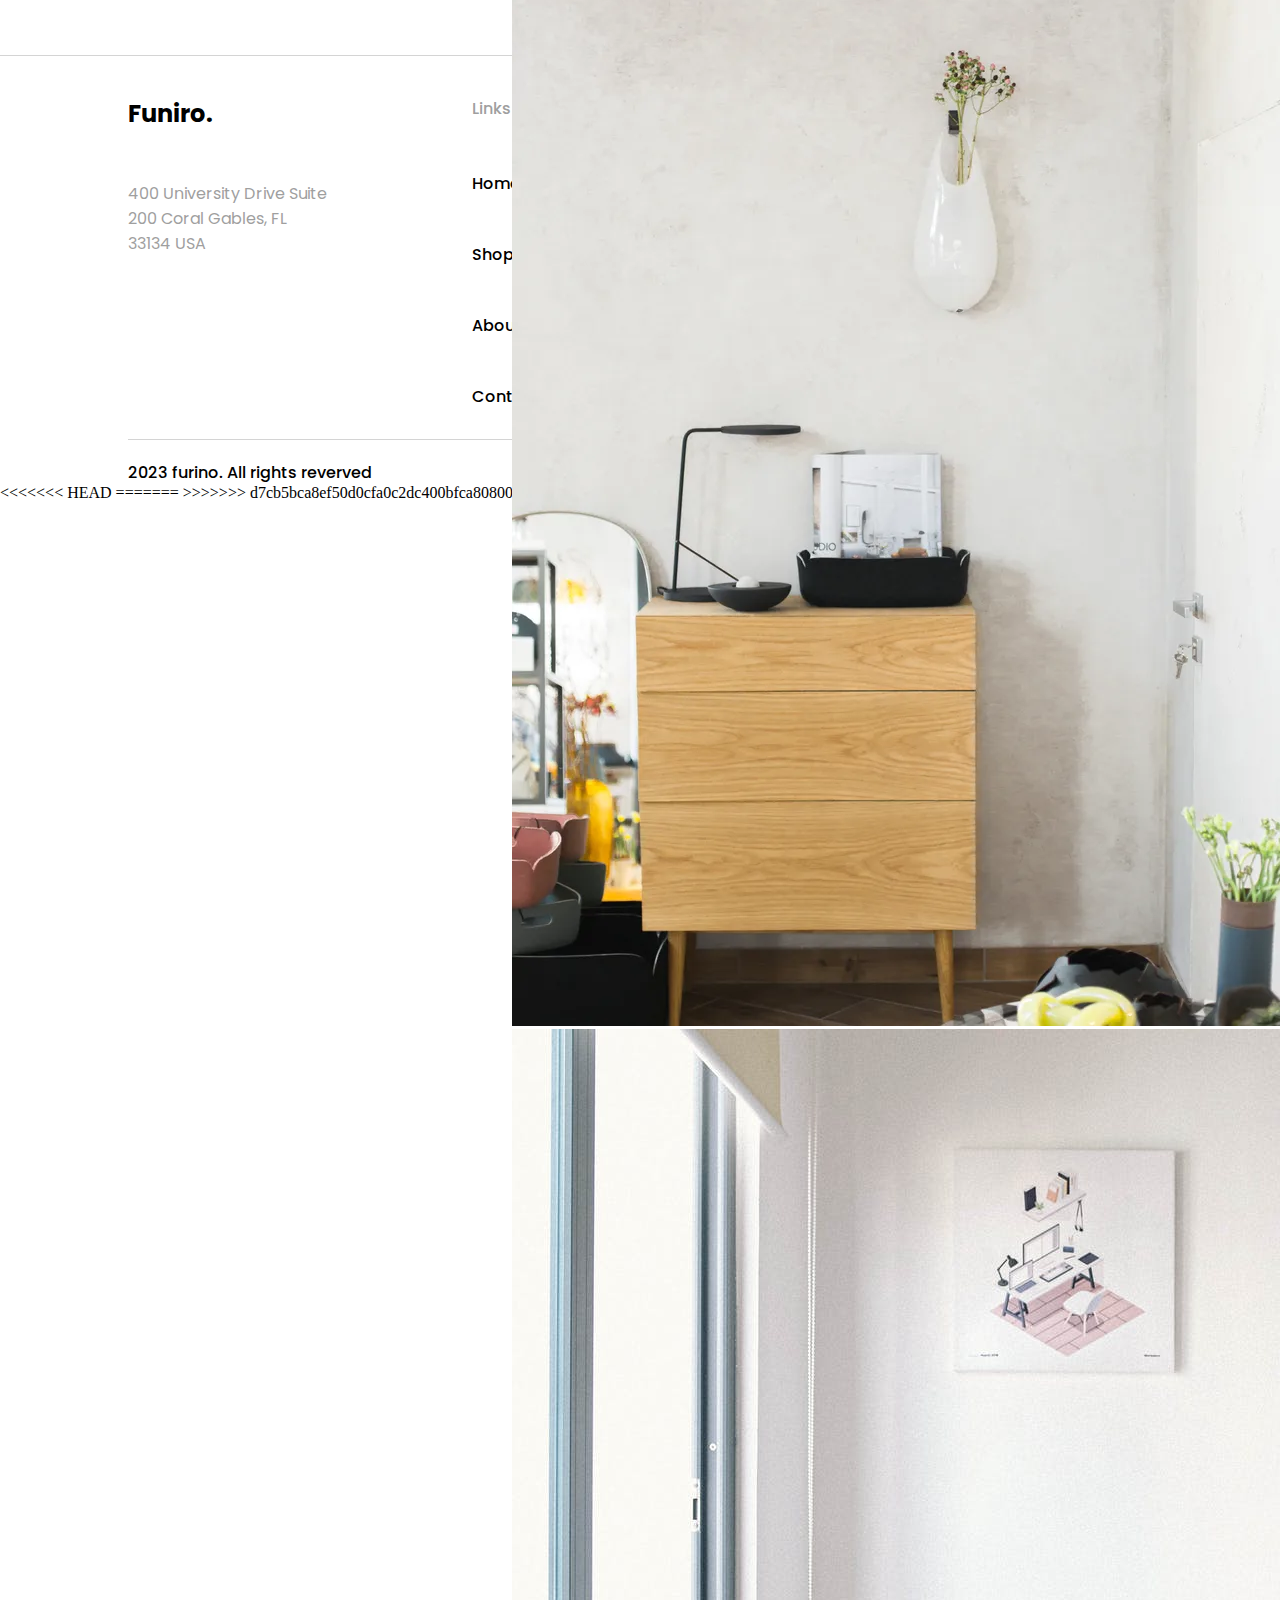
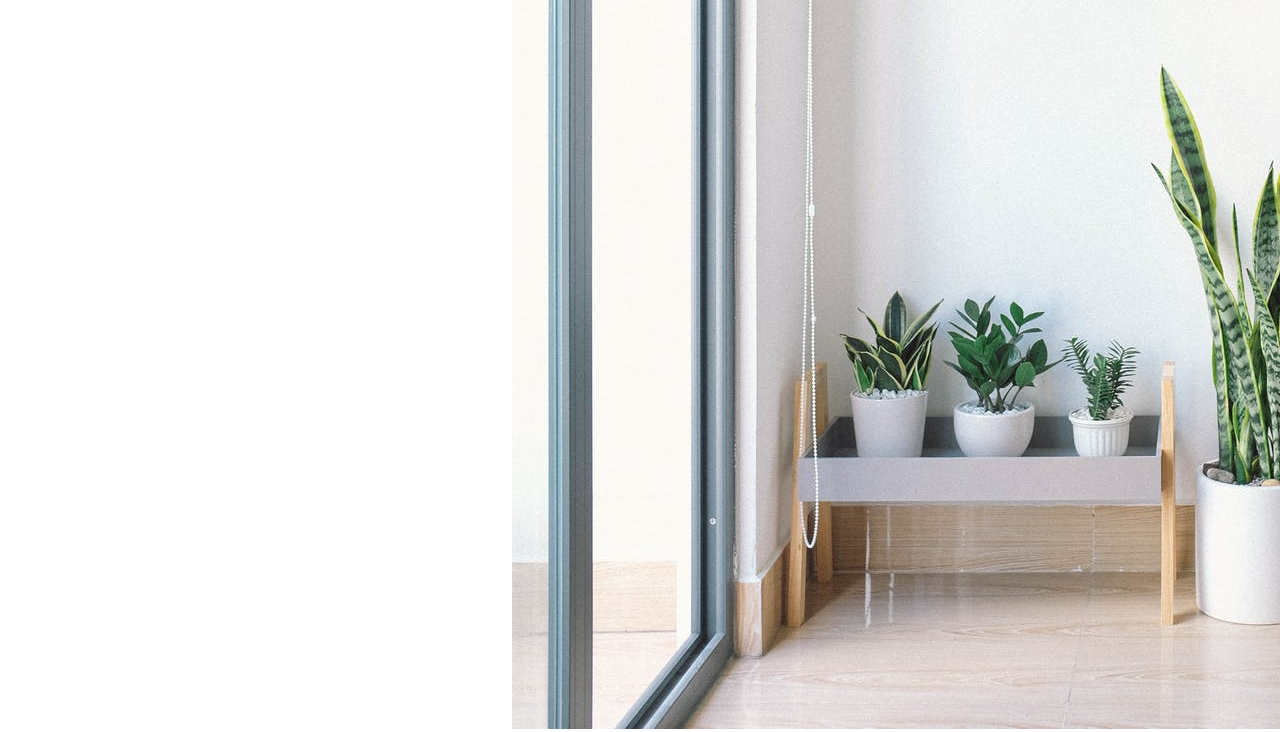
==== commit 4aa8a846: "Update index.html" ====
--- a/index.html
+++ b/index.html
@@ -265,7 +265,18 @@
             <div class="photo__gallery">
                 <div class="photo__slider">
                     <div class="photo__active">
-                        <img src="images/room_1.png" alt="Bedroom" class="active_image">
+                        <div class="slides">
+                            <img src="images/room_1.png" alt="Bedroom" class="active_image" id="active_img">
+                        </div>
+                        <div class="slides">
+                            <img src="images/room_2.png" alt="Kitchen" class="active_image" id="active_img">
+                        </div>
+                        <div class="slides">
+                            <img src="images/room_3.png" alt="Room" class="active_image" id="active_img">
+                        </div>
+                        <div class="slides">
+                            <img src="images/furniture_room.png" alt="Room" class="active_image" id="active_img">
+                        </div>
                         <div class="photo__inform">
                             <div class="inform__text">
                                 <div class="text__item">01</div>
@@ -283,19 +294,25 @@
                     <div class="photo-flex">
                         <div class="photo__images">
                             <div class="photo__not_active not_active_1">
-                                <img src="images/room_2.png" alt="Kitchen" class="photo__img img_2">
+                                <img src="images/room_2.png" alt="Kitchen" class="photo__img img_2" id="img_2">
                             </div>
                             <div class="photo__not_active not_active_2">
-                                <img src="images/room_3.png" alt="Room" class="photo__img img_3">
+                                <img src="images/room_3.png" alt="Room" class="photo__img img_3" id="img_3">
+                            </div>
+                            <div class="photo__not_active not_active_2">
+                                <img src="images/furniture_room.png" alt="Room" class="photo__img img_4" id="img_4">
+                            </div>
+                            <div class="photo__not_active not_active_2">
+                                <img src="images/room_1.png" alt="Bedroom" class="photo__img img_4" id="img_4">
                             </div>
                         </div>
                         <div class="photo__mark">
                             <ul class="ul_mark_item">
-                                <li class="mark__item">
+                                <li class="mark__item active-mark">
                                     <img src="images/active_mark.png" alt="active mark" class="active_mark">
                                 </li>
                                 <li class="mark__item disable-mark">
-                                    <img src="images/not_active_mark.png" alt="not active mark" class="not_active_mark">
+                                    <img src="images/not_active_mark.png" alt="not active mark" class="not_active_mark mark_1">
                                 </li>
                                 <li class="mark__item disable-mark">
                                     <img src="images/not_active_mark.png" alt="not active mark" class="not_active_mark mark_2">
@@ -308,7 +325,7 @@
                     </div> 
                 </div>
                 <div class="switcher">
-                    <button class="button__switch">
+                    <button onclick="plusSlides(1)" class="button__switch">
                         <div class="ellipse__switch">
                             <img src="images/right_button.png" alt="right button switch" class="switch">
                         </div>
@@ -389,5 +406,9 @@
                 2023 furino. All rights reverved
             </div>
         </footer>
+<<<<<<< HEAD
+    <script src="script.js"></script>
+=======
+>>>>>>> d7cb5bca8ef50d0cfa0c2dc400bfca808008744c
 </body>
 </html>
--- a/styles.css
+++ b/styles.css
@@ -384,6 +384,7 @@
     font-style: normal;
     font-weight: 500;
     line-height: 150%; 
+    padding: 15px 0 15px 0;
 }
 
 .photo__botton {
@@ -401,6 +402,8 @@
 
 .photo__active {
     position: relative;
+    width: 404px;
+    height: 582px;
 }
 
 .photo__inform {
@@ -474,12 +477,6 @@
     gap: 20px;
 }
 
-.photo__active {
-    width: 404px;
-    height: 582px;
-    flex-shrink: 0;
-}
-
 .photo__img {
     width: 372px;
     height: 486px;
@@ -537,6 +534,10 @@
 .ellipse__switch {
     width: 24px;
     height: 24px;
+}
+
+.furniture {
+    padding: 50px 0;
 }
 
 .furniture__paragraph {
@@ -706,8 +707,10 @@
 }
 
 .footer__all_links {
-    display: flex;
-    gap: 80px;
+    width: 100%;
+    display: flex;
+    justify-content: space-evenly;
+
 }
 
 .footer__text {
@@ -910,6 +913,26 @@
     .title-size-l {
         max-width: 60%;
     }
+    .photo__active, .active_image {
+        width: 300px;
+        height: 480px;
+    }
+    .photo__inform {
+        top: 328px;
+    }
+    .button__next_item {
+        top: 410px;
+    }
+    .photo__desc {
+        padding: 0 30px;
+    }
+    .img_2 {
+        width: 100%;
+        overflow: hidden;
+    }
+    .img_3 {
+        display: none;
+    }
     .footer__form {
         flex-direction: column;
         gap: 40px;
@@ -955,10 +978,51 @@
         align-items: center;
         gap: 20px;
     }
+    .photo {
+        height: auto;
+    }
+    .photo__theme {
+        font-size: 30px;
+    }
+    .photo__gallery, .photo__desc {
+        width: 50%;
+    }
+    .photo__active, .active_image {
+        width: 250px;
+        height: 425px;
+    }
+    .photo__inform {
+        width: 180px;
+        height: 100px;
+        top: 300px;
+        left: 5px;
+    }
+    .button__next_item {
+        width: 40px;
+        height: 40px;
+        top: 360px;
+        left: 185px;
+    }
+    .text__item {
+        font-size: 14px;
+    }
+    .inform__text {
+        padding: 20px 0 0 32px;
+    }
+    .photo__text {
+        font-size: 20px;
+    }
+    .photo__slider {
+        flex-direction: column;
+    }
     .img_2, .img_3 {
         display: none;
     }
+    .furniture__theme {
+        font-size: 30px;
+    }
     .furniture__grid {
+        padding: 20px 0 0 0;
         grid-template-columns: 1fr 1fr 1fr;
         grid-template-rows: 1fr 1fr auto;
         justify-items: center;
@@ -1019,6 +1083,29 @@
     }
 }
 
+@media screen and (max-width: 530px) {
+    .photo {
+        flex-direction: column;
+        justify-content: center;
+    }
+    .photo__gallery {
+        width: 100%;
+    }
+    .photo__slider {
+        align-items: center;
+    }
+    .photo__desc {
+        padding: 40px 0 0 0;
+    }
+    .switcher {
+        top: 60%;
+        left: 80%;
+    }
+    .furniture__grid {
+        gap: 10px;
+    }
+}
+
 @media screen and (max-width: 450px) {
     .footer__all_links {
         justify-content: center;
@@ -1030,6 +1117,10 @@
     .title-size-l {
         max-width: 90%;
         font-size: 42px;
+    }
+    .switcher {
+        top: 60%;
+        left: 85%;
     }
     .furniture__grid {
         grid-template-columns: 1fr 1fr;
@@ -1090,6 +1181,10 @@
     .paragraph-size-m {
         max-width: 90%;
     }
+    .switcher {
+        top: 91%;
+        left: 70%;
+    }
 }
 
 @media screen and (max-width: 320px) {
